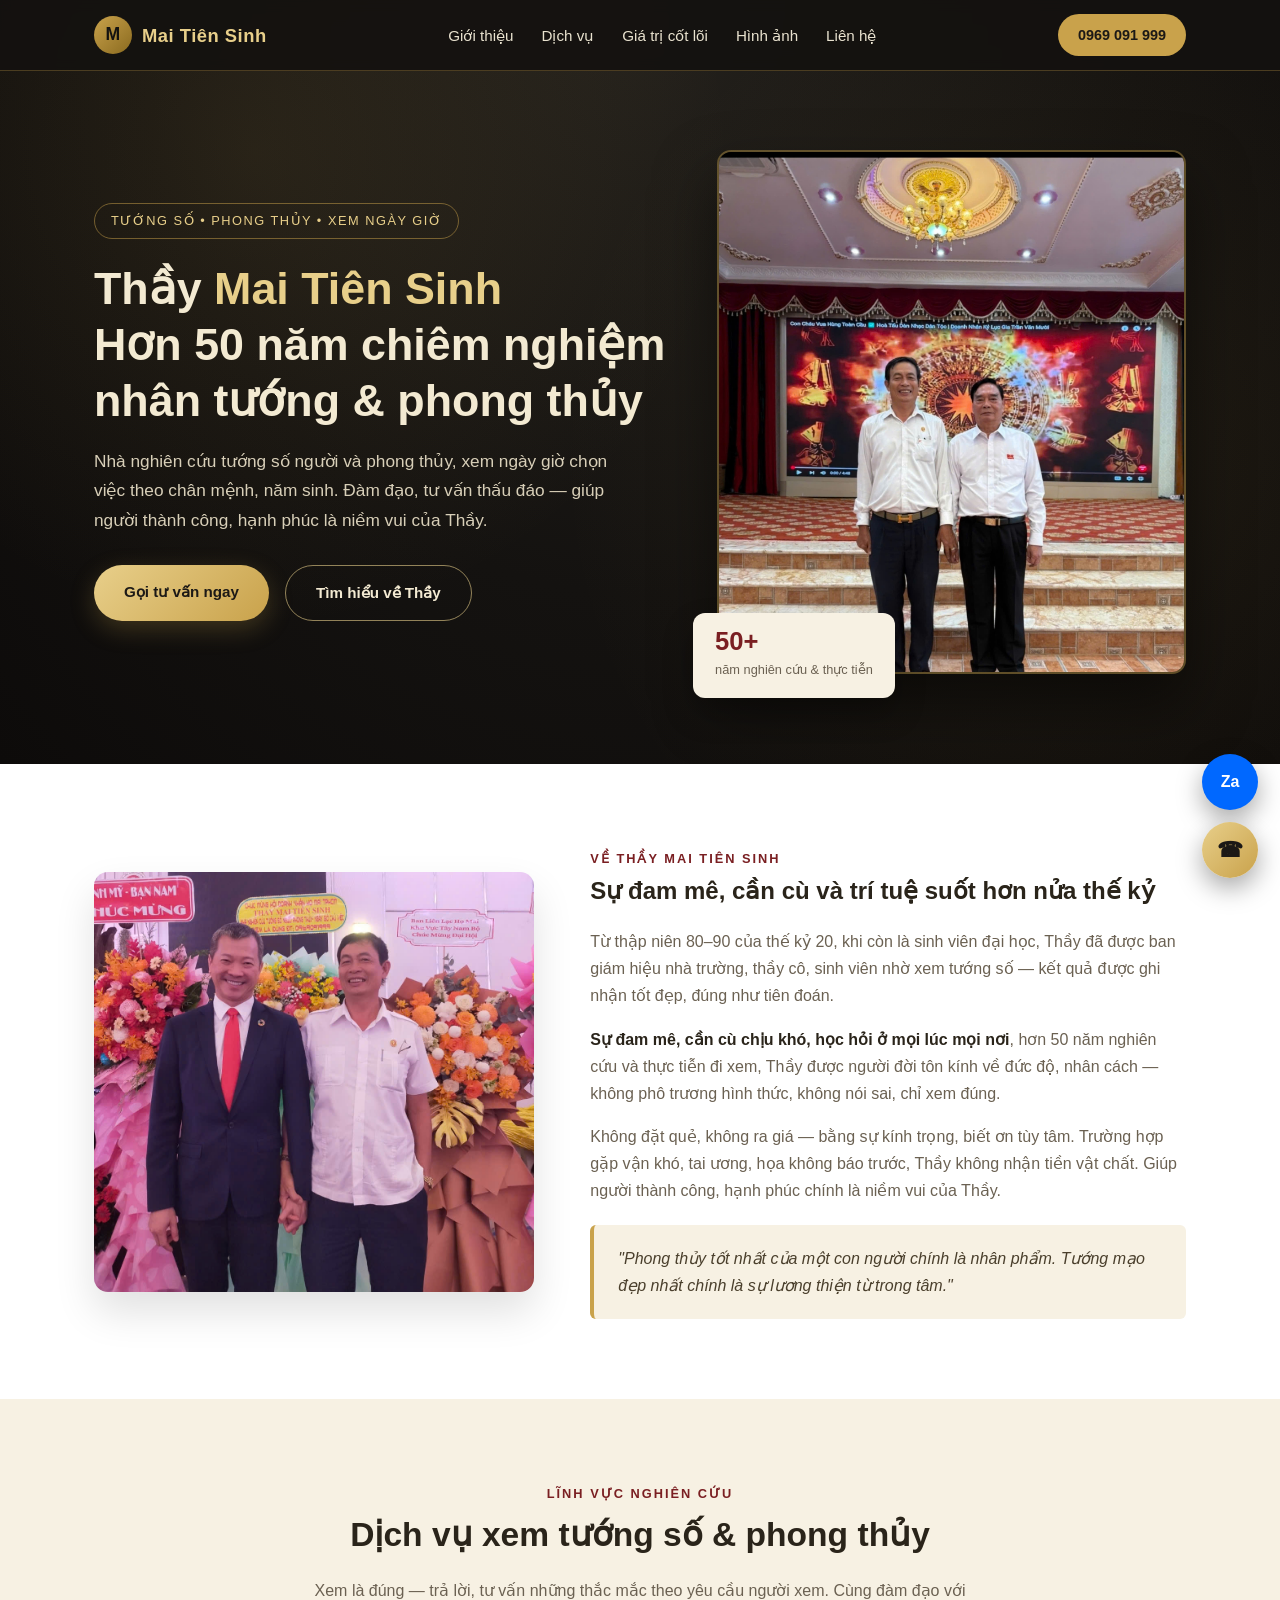
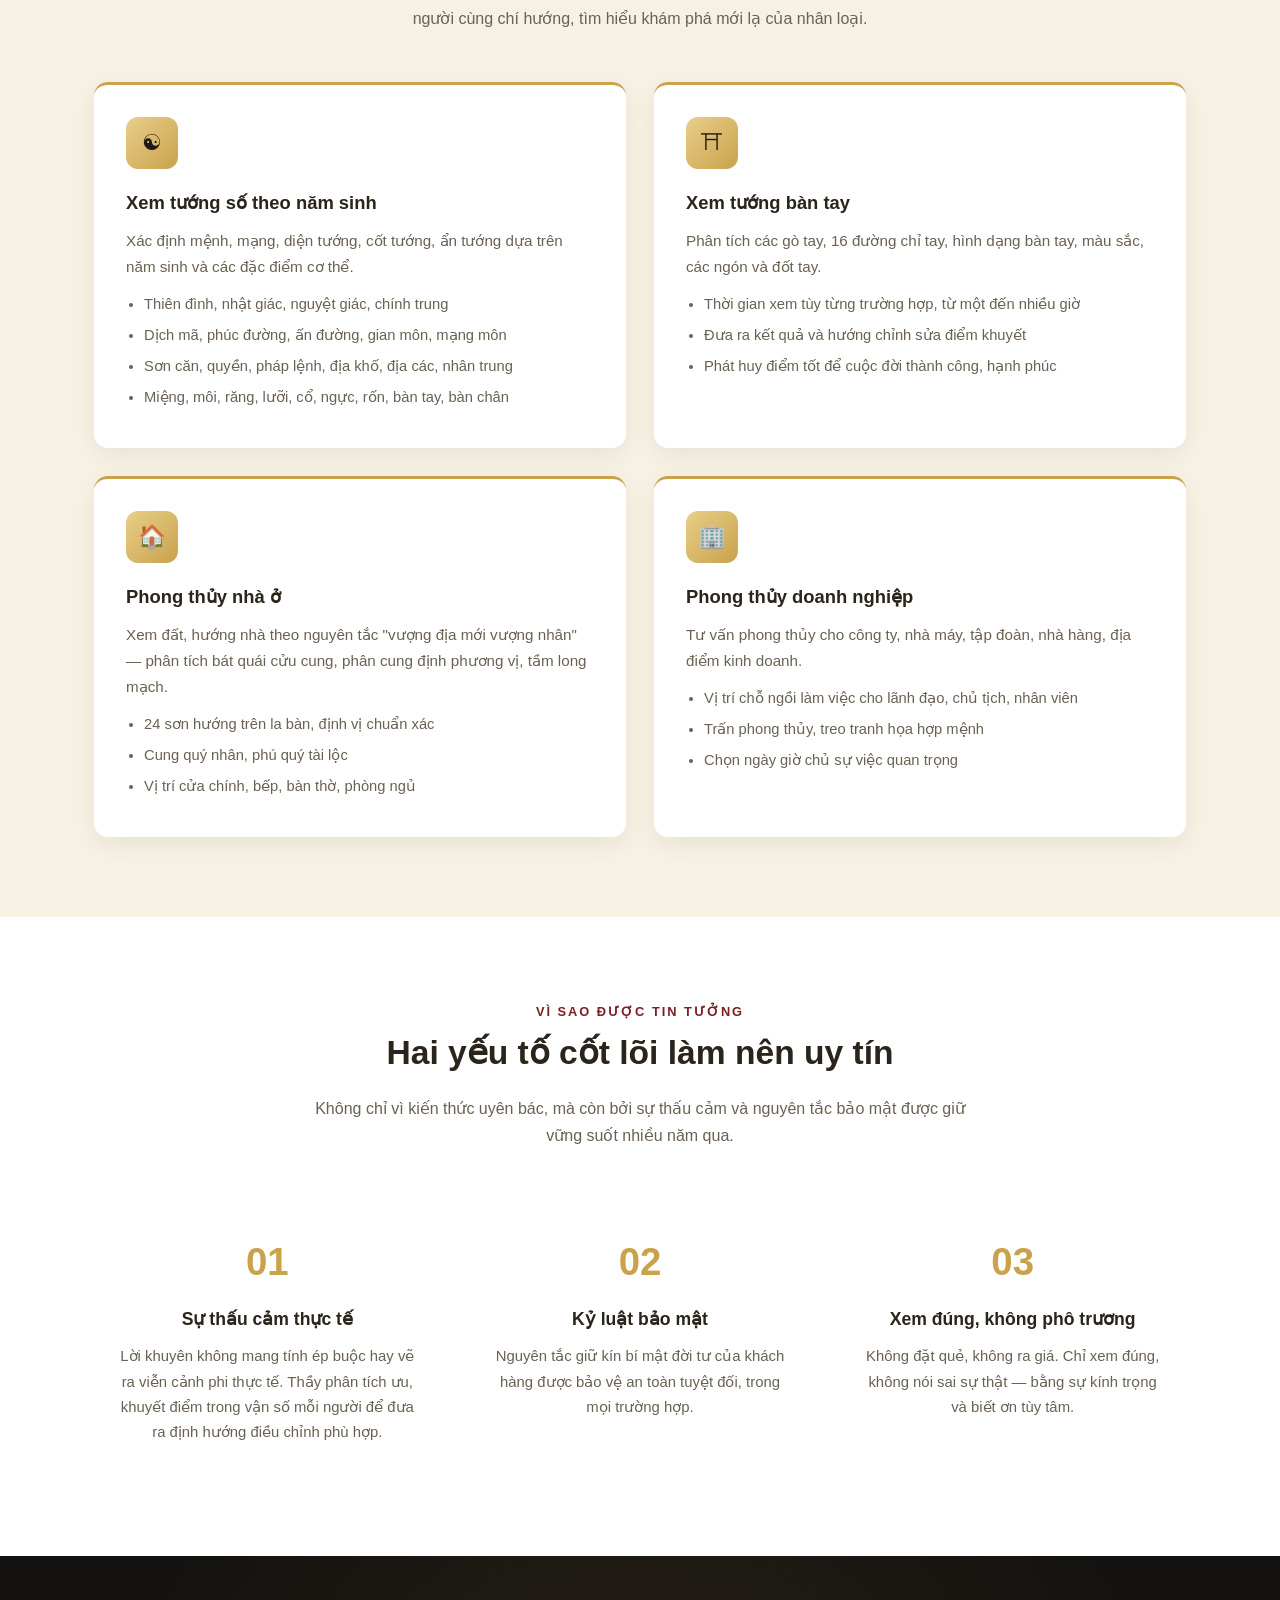
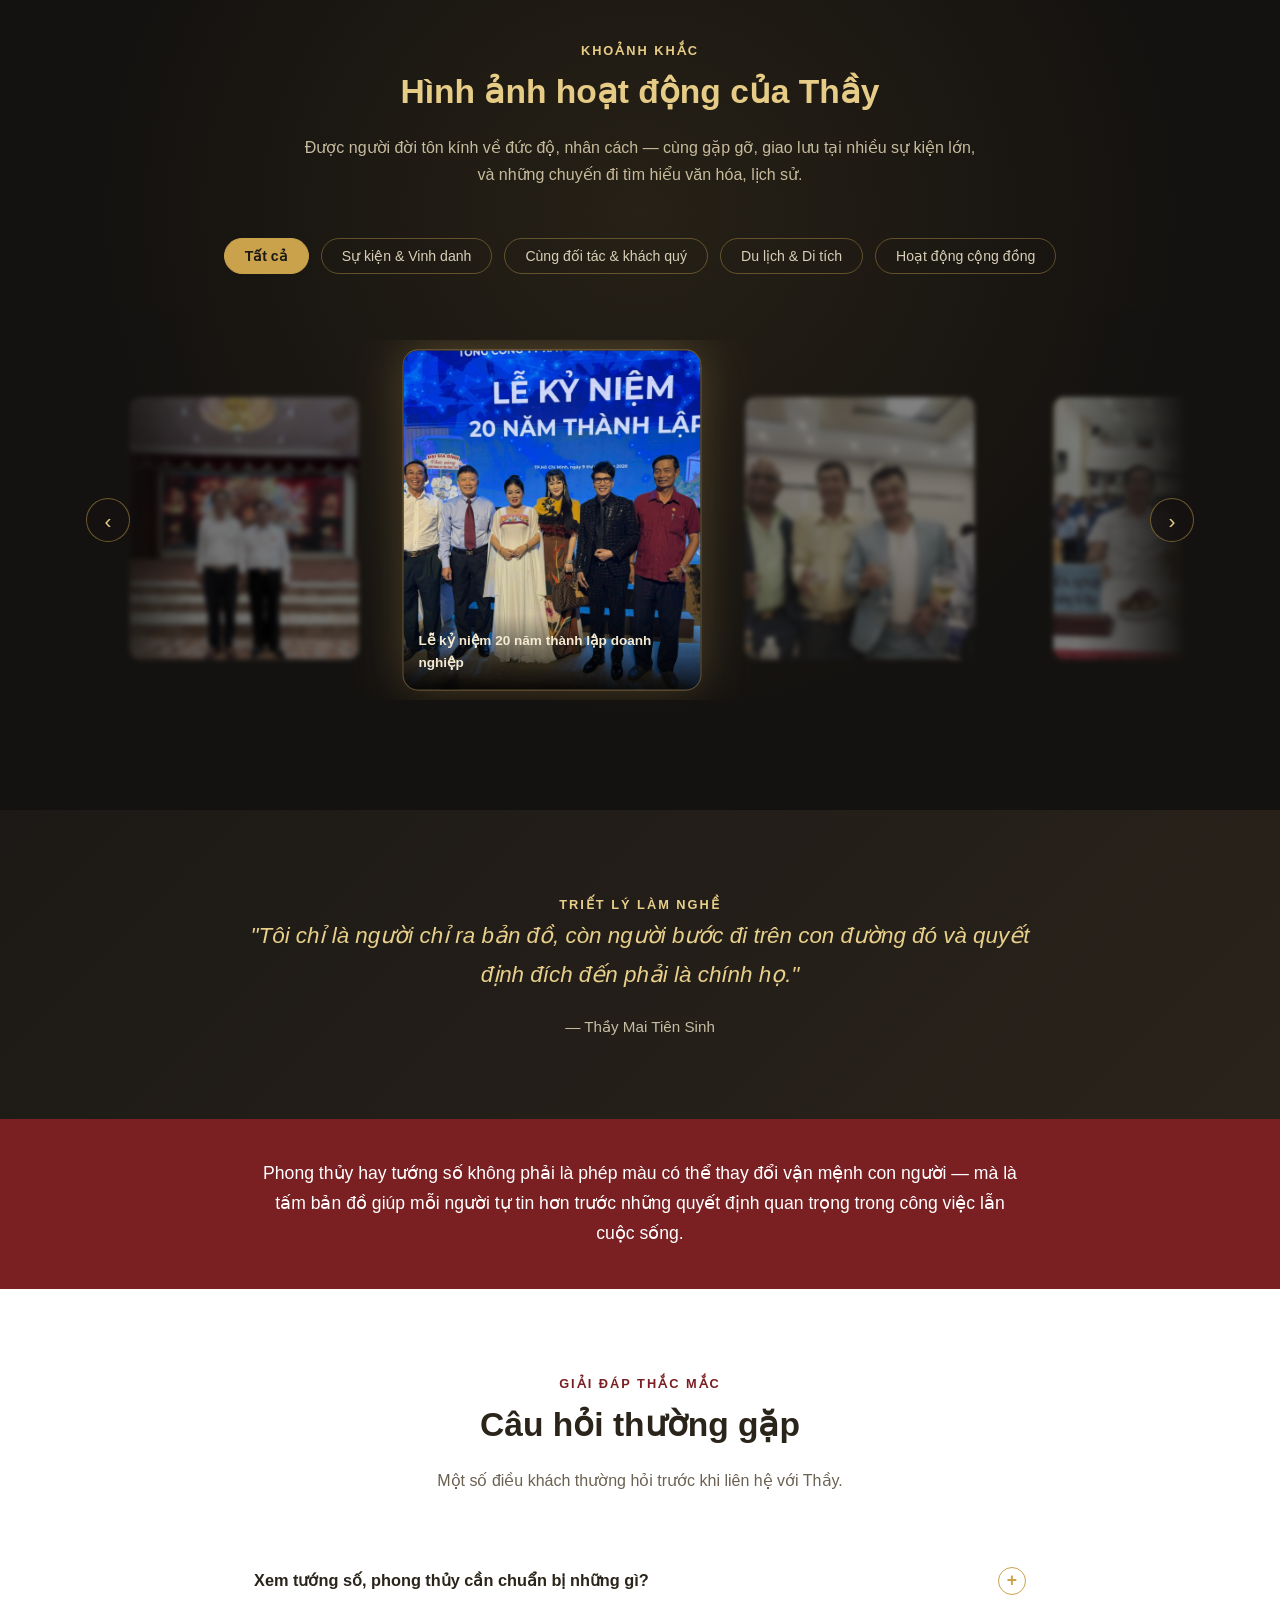
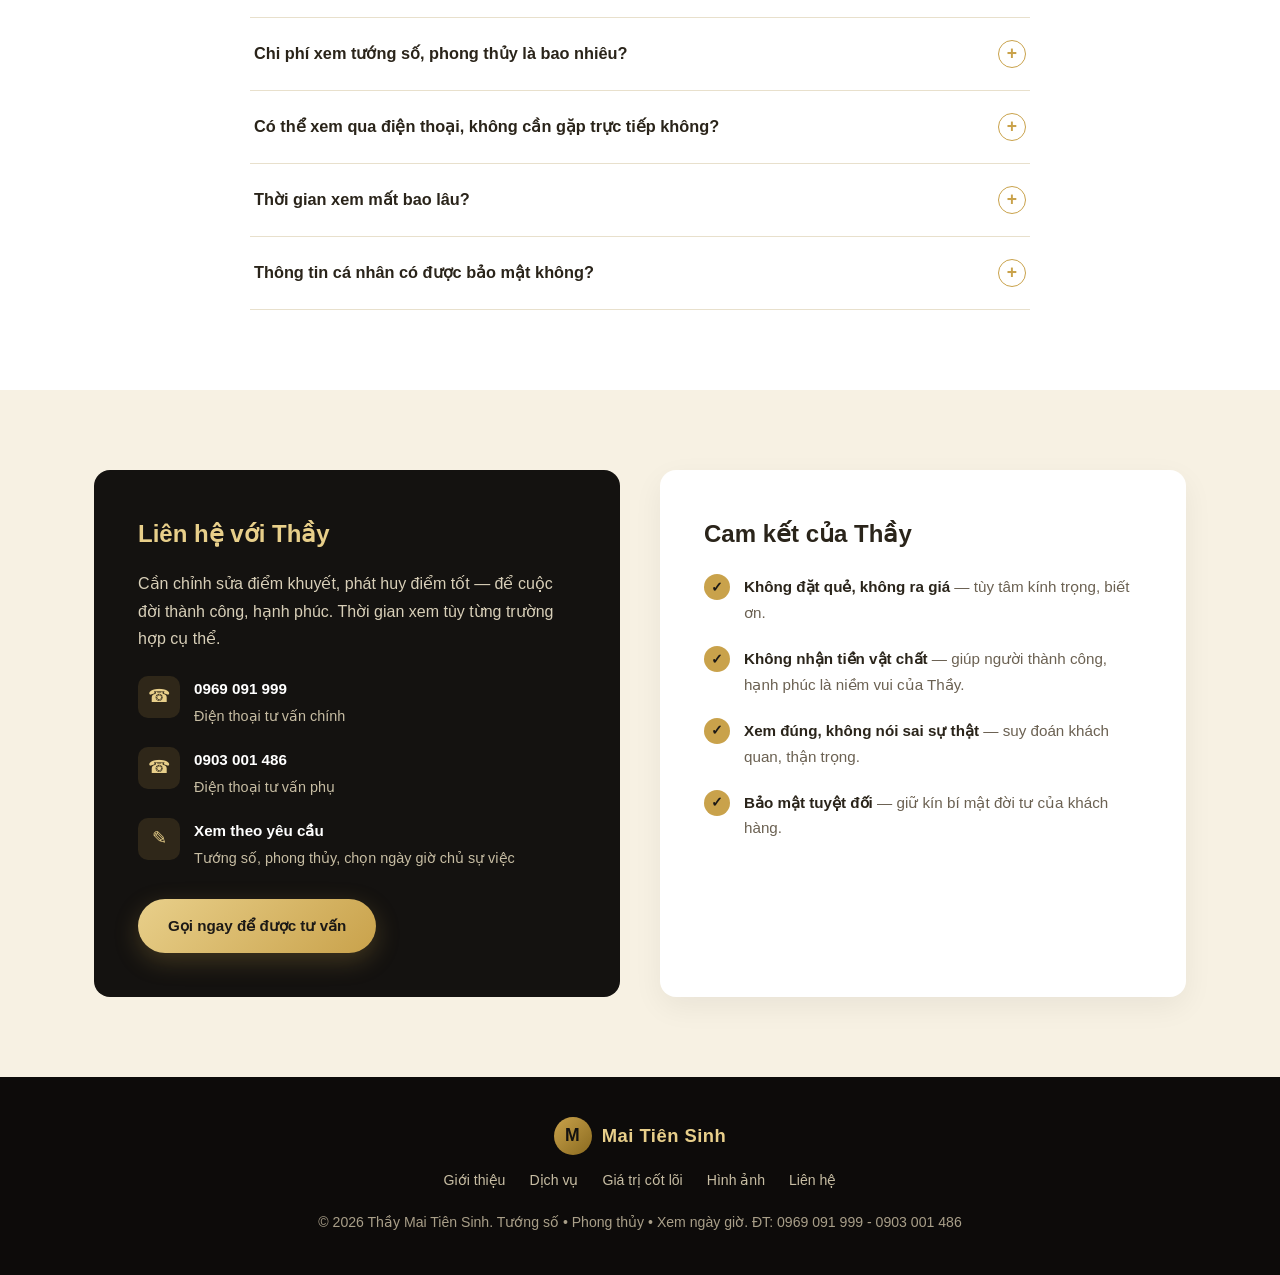
==== index.html @ 97b33450 "Initial commit" ====
<!DOCTYPE html>
<html lang="vi">
<head>
<meta charset="UTF-8">
<meta name="viewport" content="width=device-width, initial-scale=1.0">
<title>Thầy Mai Tiên Sinh - Tướng Số & Phong Thủy</title>
<meta name="description" content="Thầy Mai Tiên Sinh - hơn 50 năm nghiên cứu tướng số, phong thủy, xem ngày giờ chủ sự việc. Xem đúng, không đặt quẻ, không ra giá, bảo mật tuyệt đối. Liên hệ 0969 091 999.">
<meta property="og:type" content="website">
<meta property="og:locale" content="vi_VN">
<meta property="og:title" content="Thầy Mai Tiên Sinh - Tướng Số & Phong Thủy">
<meta property="og:description" content="Hơn 50 năm nghiên cứu tướng số, phong thủy, xem ngày giờ chủ sự việc. Xem đúng, không đặt quẻ, không ra giá, bảo mật tuyệt đối.">
<meta property="og:image" content="assets/images/image1.png">
<meta name="twitter:card" content="summary_large_image">
<meta name="twitter:title" content="Thầy Mai Tiên Sinh - Tướng Số & Phong Thủy">
<meta name="twitter:description" content="Hơn 50 năm nghiên cứu tướng số, phong thủy, xem ngày giờ chủ sự việc. Liên hệ 0969 091 999.">
<meta name="twitter:image" content="assets/images/image1.png">
<link rel="stylesheet" href="assets/css/style.css">
</head>
<body>

<header>
  <div class="nav">
    <div class="brand"><div class="brand-badge">M</div>Mai Tiên Sinh</div>
    <nav><ul>
      <li><a href="#about">Giới thiệu</a></li>
      <li><a href="#services">Dịch vụ</a></li>
      <li><a href="#values">Giá trị cốt lõi</a></li>
      <li><a href="#gallery">Hình ảnh</a></li>
      <li><a href="#contact">Liên hệ</a></li>
    </ul></nav>
    <a href="tel:0969091999" class="nav-cta">0969 091 999</a>
  </div>
</header>

<section class="hero">
  <div class="container hero-grid">
    <div>
      <span class="eyebrow">Tướng số • Phong thủy • Xem ngày giờ</span>
      <h1>Thầy <span>Mai Tiên Sinh</span><br>Hơn 50 năm chiêm nghiệm nhân tướng &amp; phong thủy</h1>
      <p class="lead">Nhà nghiên cứu tướng số người và phong thủy, xem ngày giờ chọn việc theo chân mệnh, năm sinh. Đàm đạo, tư vấn thấu đáo — giúp người thành công, hạnh phúc là niềm vui của Thầy.</p>
      <div class="hero-actions">
        <a href="tel:0969091999" class="btn btn-primary">Gọi tư vấn ngay</a>
        <a href="#about" class="btn btn-outline">Tìm hiểu về Thầy</a>
      </div>
    </div>
    <div class="hero-portrait">
      <div class="frame"><img src="assets/images/image1.png" alt="Thầy Mai Tiên Sinh"></div>
      <div class="stat-chip">
        <div><strong>50+</strong><span>năm nghiên cứu &amp; thực tiễn</span></div>
      </div>
    </div>
  </div>
</section>

<section class="about" id="about">
  <div class="container about-grid">
    <img src="assets/images/gallery-13.jpg" alt="Thầy Mai Tiên Sinh nhận hoa chúc mừng Đại hội Họ Mai">
    <div class="about-text">
      <span class="kicker">Về Thầy Mai Tiên Sinh</span>
      <h3>Sự đam mê, cần cù và trí tuệ suốt hơn nửa thế kỷ</h3>
      <p>Từ thập niên 80–90 của thế kỷ 20, khi còn là sinh viên đại học, Thầy đã được ban giám hiệu nhà trường, thầy cô, sinh viên nhờ xem tướng số — kết quả được ghi nhận tốt đẹp, đúng như tiên đoán.</p>
      <p><strong>Sự đam mê, cần cù chịu khó, học hỏi ở mọi lúc mọi nơi</strong>, hơn 50 năm nghiên cứu và thực tiễn đi xem, Thầy được người đời tôn kính về đức độ, nhân cách — không phô trương hình thức, không nói sai, chỉ xem đúng.</p>
      <p>Không đặt quẻ, không ra giá — bằng sự kính trọng, biết ơn tùy tâm. Trường hợp gặp vận khó, tai ương, họa không báo trước, Thầy không nhận tiền vật chất. Giúp người thành công, hạnh phúc chính là niềm vui của Thầy.</p>
      <div class="quote-box">
        "Phong thủy tốt nhất của một con người chính là nhân phẩm. Tướng mạo đẹp nhất chính là sự lương thiện từ trong tâm."
      </div>
    </div>
  </div>
</section>

<section class="services" id="services">
  <div class="container">
    <div class="section-head">
      <span class="kicker">Lĩnh vực nghiên cứu</span>
      <h2>Dịch vụ xem tướng số &amp; phong thủy</h2>
      <p>Xem là đúng — trả lời, tư vấn những thắc mắc theo yêu cầu người xem. Cùng đàm đạo với người cùng chí hướng, tìm hiểu khám phá mới lạ của nhân loại.</p>
    </div>
    <div class="service-grid">
      <div class="service-card">
        <div class="service-icon">☯</div>
        <h3>Xem tướng số theo năm sinh</h3>
        <p>Xác định mệnh, mạng, diện tướng, cốt tướng, ẩn tướng dựa trên năm sinh và các đặc điểm cơ thể.</p>
        <ul>
          <li>Thiên đình, nhật giác, nguyệt giác, chính trung</li>
          <li>Dịch mã, phúc đường, ấn đường, gian môn, mạng môn</li>
          <li>Sơn căn, quyền, pháp lệnh, địa khố, địa các, nhân trung</li>
          <li>Miệng, môi, răng, lưỡi, cổ, ngực, rốn, bàn tay, bàn chân</li>
        </ul>
      </div>
      <div class="service-card">
        <div class="service-icon">⛩</div>
        <h3>Xem tướng bàn tay</h3>
        <p>Phân tích các gò tay, 16 đường chỉ tay, hình dạng bàn tay, màu sắc, các ngón và đốt tay.</p>
        <ul>
          <li>Thời gian xem tùy từng trường hợp, từ một đến nhiều giờ</li>
          <li>Đưa ra kết quả và hướng chỉnh sửa điểm khuyết</li>
          <li>Phát huy điểm tốt để cuộc đời thành công, hạnh phúc</li>
        </ul>
      </div>
      <div class="service-card">
        <div class="service-icon">🏠</div>
        <h3>Phong thủy nhà ở</h3>
        <p>Xem đất, hướng nhà theo nguyên tắc "vượng địa mới vượng nhân" — phân tích bát quái cửu cung, phân cung định phương vị, tầm long mạch.</p>
        <ul>
          <li>24 sơn hướng trên la bàn, định vị chuẩn xác</li>
          <li>Cung quý nhân, phú quý tài lộc</li>
          <li>Vị trí cửa chính, bếp, bàn thờ, phòng ngủ</li>
        </ul>
      </div>
      <div class="service-card">
        <div class="service-icon">🏢</div>
        <h3>Phong thủy doanh nghiệp</h3>
        <p>Tư vấn phong thủy cho công ty, nhà máy, tập đoàn, nhà hàng, địa điểm kinh doanh.</p>
        <ul>
          <li>Vị trí chỗ ngồi làm việc cho lãnh đạo, chủ tịch, nhân viên</li>
          <li>Trấn phong thủy, treo tranh họa hợp mệnh</li>
          <li>Chọn ngày giờ chủ sự việc quan trọng</li>
        </ul>
      </div>
    </div>
  </div>
</section>

<section class="values" id="values">
  <div class="container">
    <div class="section-head">
      <span class="kicker">Vì sao được tin tưởng</span>
      <h2>Hai yếu tố cốt lõi làm nên uy tín</h2>
      <p>Không chỉ vì kiến thức uyên bác, mà còn bởi sự thấu cảm và nguyên tắc bảo mật được giữ vững suốt nhiều năm qua.</p>
    </div>
    <div class="value-grid">
      <div class="value-card">
        <div class="value-num">01</div>
        <h4>Sự thấu cảm thực tế</h4>
        <p>Lời khuyên không mang tính ép buộc hay vẽ ra viễn cảnh phi thực tế. Thầy phân tích ưu, khuyết điểm trong vận số mỗi người để đưa ra định hướng điều chỉnh phù hợp.</p>
      </div>
      <div class="value-card">
        <div class="value-num">02</div>
        <h4>Kỷ luật bảo mật</h4>
        <p>Nguyên tắc giữ kín bí mật đời tư của khách hàng được bảo vệ an toàn tuyệt đối, trong mọi trường hợp.</p>
      </div>
      <div class="value-card">
        <div class="value-num">03</div>
        <h4>Xem đúng, không phô trương</h4>
        <p>Không đặt quẻ, không ra giá. Chỉ xem đúng, không nói sai sự thật — bằng sự kính trọng và biết ơn tùy tâm.</p>
      </div>
    </div>
  </div>
</section>

<section class="gallery" id="gallery">
  <div class="container">
    <div class="section-head">
      <span class="kicker">Khoảnh khắc</span>
      <h2>Hình ảnh hoạt động của Thầy</h2>
      <p>Được người đời tôn kính về đức độ, nhân cách — cùng gặp gỡ, giao lưu tại nhiều sự kiện lớn, và những chuyến đi tìm hiểu văn hóa, lịch sử.</p>
    </div>

    <div class="gallery-filters">
      <button class="active" data-filter="all">Tất cả</button>
      <button data-filter="event">Sự kiện &amp; Vinh danh</button>
      <button data-filter="guest">Cùng đối tác &amp; khách quý</button>
      <button data-filter="travel">Du lịch &amp; Di tích</button>
      <button data-filter="community">Hoạt động cộng đồng</button>
    </div>

    <div class="carousel">
    <div class="carousel-nav carousel-prev" id="galPrev">‹</div>
    <div class="carousel-nav carousel-next" id="galNext">›</div>
    <div class="gallery-grid" id="galleryGrid">
      <div class="gallery-item" data-cat="event"><img src="assets/images/image1.png" alt="Sự kiện văn hóa nghệ thuật"><div class="zoom">⤢</div><div class="cap">Giao lưu tại sự kiện văn hóa nghệ thuật</div></div>
      <div class="gallery-item" data-cat="event"><img src="assets/images/image3.png" alt="Lễ kỷ niệm 20 năm thành lập"><div class="zoom">⤢</div><div class="cap">Lễ kỷ niệm 20 năm thành lập doanh nghiệp</div></div>
      <div class="gallery-item" data-cat="guest"><img src="assets/images/image4.png" alt="Cùng đối tác, khách quý"><div class="zoom">⤢</div><div class="cap">Cùng đối tác, khách quý nâng ly chúc mừng</div></div>
      <div class="gallery-item" data-cat="event"><img src="assets/images/gallery-01.jpg" alt="Sự kiện hội trường"><div class="zoom">⤢</div><div class="cap">Được vinh danh Nhà nghiên cứu Tướng số học</div></div>
      <div class="gallery-item" data-cat="guest"><img src="assets/images/image2.png" alt="Cùng hoa hậu, á hậu Việt Nam"><div class="zoom">⤢</div><div class="cap">Cùng Hoa hậu, Á hậu Việt Nam và khách mời</div></div>
      <div class="gallery-item" data-cat="guest"><img src="assets/images/gallery-03.jpg" alt="Gặp gỡ khách quý"><div class="zoom">⤢</div><div class="cap">Gặp gỡ, giao lưu cùng khách quý</div></div>
      <div class="gallery-item" data-cat="event"><img src="assets/images/gallery-04.jpg" alt="Sự kiện giao lưu"><div class="zoom">⤢</div><div class="cap">Tham dự sự kiện giao lưu</div></div>
      <div class="gallery-item" data-cat="guest"><img src="assets/images/gallery-05.jpg" alt="Cùng bạn hữu"><div class="zoom">⤢</div><div class="cap">Cùng bạn hữu trong một dịp hội ngộ</div></div>
      <div class="gallery-item" data-cat="event"><img src="assets/images/gallery-06.jpg" alt="Sự kiện cộng đồng"><div class="zoom">⤢</div><div class="cap">Tham dự sự kiện cộng đồng</div></div>
      <div class="gallery-item" data-cat="guest"><img src="assets/images/gallery-07.jpg" alt="Cùng khách quý"><div class="zoom">⤢</div><div class="cap">Cùng khách quý trong một buổi gặp mặt</div></div>
      <div class="gallery-item" data-cat="travel"><img src="assets/images/gallery-08.jpg" alt="Khu di tích Trạng Quỳnh"><div class="zoom">⤢</div><div class="cap">Thăm khu di tích lịch sử văn hóa Trạng Quỳnh</div></div>
      <div class="gallery-item" data-cat="travel"><img src="assets/images/gallery-09.jpg" alt="Văn Miếu - di tích lịch sử"><div class="zoom">⤢</div><div class="cap">Tìm hiểu văn hóa tại một di tích lịch sử</div></div>
      <div class="gallery-item" data-cat="guest"><img src="assets/images/gallery-10.jpg" alt="Cùng bạn hữu tại tư gia"><div class="zoom">⤢</div><div class="cap">Cùng bạn hữu tại tư gia</div></div>
      <div class="gallery-item" data-cat="community"><img src="assets/images/gallery-11.jpg" alt="Hoạt động cộng đồng, thăm hỏi"><div class="zoom">⤢</div><div class="cap">Thăm hỏi, sẻ chia cùng cộng đồng</div></div>
      <div class="gallery-item" data-cat="community"><img src="assets/images/gallery-12.jpg" alt="Hoạt động cộng đồng"><div class="zoom">⤢</div><div class="cap">Đồng hành cùng các hoạt động cộng đồng</div></div>
      <div class="gallery-item" data-cat="guest"><img src="assets/images/gallery-02.jpg" alt="Cùng đối tác thân thiết"><div class="zoom">⤢</div><div class="cap">Cùng đối tác thân thiết trong một buổi tiệc</div></div>
    </div>
    </div>
  </div>
</section>

<div class="lightbox" id="lightbox">
  <div class="lb-close" id="lbClose">✕</div>
  <div class="lb-prev" id="lbPrev">‹</div>
  <img id="lbImage" src="" alt="">
  <div class="lb-next" id="lbNext">›</div>
  <div class="lb-cap" id="lbCap"></div>
</div>

<section class="philosophy">
  <div class="container">
    <span class="kicker" style="color:var(--gold-light)">Triết lý làm nghề</span>
    <blockquote>
      "Tôi chỉ là người chỉ ra bản đồ, còn người bước đi trên con đường đó và quyết định đích đến phải là chính họ."
    </blockquote>
    <cite>— Thầy Mai Tiên Sinh</cite>
  </div>
</section>

<div class="strip">
  <div class="container">
    <p>Phong thủy hay tướng số không phải là phép màu có thể thay đổi vận mệnh con người — mà là tấm bản đồ giúp mỗi người tự tin hơn trước những quyết định quan trọng trong công việc lẫn cuộc sống.</p>
  </div>
</div>

<section class="faq" id="faq">
  <div class="container">
    <div class="section-head">
      <span class="kicker">Giải đáp thắc mắc</span>
      <h2>Câu hỏi thường gặp</h2>
      <p>Một số điều khách thường hỏi trước khi liên hệ với Thầy.</p>
    </div>
    <div class="faq-list">
      <div class="faq-item">
        <button class="faq-q">
          Xem tướng số, phong thủy cần chuẩn bị những gì?
          <span class="faq-icon">+</span>
        </button>
        <div class="faq-a">
          <p>Chỉ cần chuẩn bị năm sinh (âm lịch nếu biết), và giờ sinh nếu có để Thầy xem chính xác nhất. Với phong thủy nhà/doanh nghiệp, nên chuẩn bị thêm hướng nhà, sơ đồ mặt bằng nếu có.</p>
        </div>
      </div>
      <div class="faq-item">
        <button class="faq-q">
          Chi phí xem tướng số, phong thủy là bao nhiêu?
          <span class="faq-icon">+</span>
        </button>
        <div class="faq-a">
          <p>Thầy không đặt quẻ, không ra giá cố định. Mọi sự tùy tâm kính trọng, biết ơn của người được xem — Thầy không nhận tiền vật chất, giúp người thành công hạnh phúc là niềm vui của Thầy.</p>
        </div>
      </div>
      <div class="faq-item">
        <button class="faq-q">
          Có thể xem qua điện thoại, không cần gặp trực tiếp không?
          <span class="faq-icon">+</span>
        </button>
        <div class="faq-a">
          <p>Có thể. Với xem tướng số theo năm sinh và chọn ngày giờ, Thầy có thể tư vấn qua điện thoại. Với xem tướng bàn tay hoặc phong thủy nhà ở/doanh nghiệp, nên gặp trực tiếp hoặc gửi hình ảnh cụ thể để chính xác hơn.</p>
        </div>
      </div>
      <div class="faq-item">
        <button class="faq-q">
          Thời gian xem mất bao lâu?
          <span class="faq-icon">+</span>
        </button>
        <div class="faq-a">
          <p>Tùy từng trường hợp cụ thể, có thể từ một giờ đến nhiều giờ. Thầy sẽ đưa ra kết quả và hướng chỉnh sửa điểm khuyết, phát huy điểm tốt một cách đầy đủ.</p>
        </div>
      </div>
      <div class="faq-item">
        <button class="faq-q">
          Thông tin cá nhân có được bảo mật không?
          <span class="faq-icon">+</span>
        </button>
        <div class="faq-a">
          <p>Có. Nguyên tắc giữ kín bí mật đời tư của khách hàng luôn được Thầy tuân thủ và bảo vệ an toàn tuyệt đối trong mọi trường hợp.</p>
        </div>
      </div>
    </div>
  </div>
</section>

<section class="contact" id="contact">
  <div class="container contact-grid">
    <div class="contact-card">
      <h3>Liên hệ với Thầy</h3>
      <p>Cần chỉnh sửa điểm khuyết, phát huy điểm tốt — để cuộc đời thành công, hạnh phúc. Thời gian xem tùy từng trường hợp cụ thể.</p>
      <div class="contact-item">
        <div class="ic">☎</div>
        <div><strong>0969 091 999</strong><span>Điện thoại tư vấn chính</span></div>
      </div>
      <div class="contact-item">
        <div class="ic">☎</div>
        <div><strong>0903 001 486</strong><span>Điện thoại tư vấn phụ</span></div>
      </div>
      <div class="contact-item">
        <div class="ic">✎</div>
        <div><strong>Xem theo yêu cầu</strong><span>Tướng số, phong thủy, chọn ngày giờ chủ sự việc</span></div>
      </div>
      <a href="tel:0969091999" class="btn btn-primary" style="margin-top:10px;">Gọi ngay để được tư vấn</a>
    </div>
    <div class="commit-list">
      <h3>Cam kết của Thầy</h3>
      <div class="commit-item">
        <div class="check">✓</div>
        <p><strong>Không đặt quẻ, không ra giá</strong> — tùy tâm kính trọng, biết ơn.</p>
      </div>
      <div class="commit-item">
        <div class="check">✓</div>
        <p><strong>Không nhận tiền vật chất</strong> — giúp người thành công, hạnh phúc là niềm vui của Thầy.</p>
      </div>
      <div class="commit-item">
        <div class="check">✓</div>
        <p><strong>Xem đúng, không nói sai sự thật</strong> — suy đoán khách quan, thận trọng.</p>
      </div>
      <div class="commit-item">
        <div class="check">✓</div>
        <p><strong>Bảo mật tuyệt đối</strong> — giữ kín bí mật đời tư của khách hàng.</p>
      </div>
    </div>
  </div>
</section>

<footer>
  <div class="container">
    <div class="brand"><div class="brand-badge">M</div>Mai Tiên Sinh</div>
    <div class="foot-links">
      <a href="#about">Giới thiệu</a>
      <a href="#services">Dịch vụ</a>
      <a href="#values">Giá trị cốt lõi</a>
      <a href="#gallery">Hình ảnh</a>
      <a href="#contact">Liên hệ</a>
    </div>
    <p>© 2026 Thầy Mai Tiên Sinh. Tướng số • Phong thủy • Xem ngày giờ. ĐT: 0969 091 999 - 0903 001 486</p>
  </div>
</footer>

<div class="fab-stack">
  <a href="https://zalo.me/0969091999" target="_blank" rel="noopener" class="fab fab-zalo" title="Chat Zalo">Za</a>
  <a href="tel:0969091999" class="fab fab-call" title="Gọi ngay">☎</a>
</div>

<script src="assets/js/main.js"></script>

</body>
</html>
---- assets/css/style.css ----
:root{
  --gold:#c9a24b;
  --gold-light:#e8cf8a;
  --dark:#141210;
  --dark2:#1c1916;
  --cream:#f7f1e3;
  --text:#2a241a;
  --muted:#6b6152;
  --maroon:#7a1f22;
}
*{margin:0;padding:0;box-sizing:border-box;}
html{scroll-behavior:smooth;}
body{
  font-family:'Segoe UI', 'Helvetica Neue', Arial, sans-serif;
  background:var(--cream);
  color:var(--text);
  line-height:1.7;
}
img{display:block;max-width:100%;}
a{text-decoration:none;color:inherit;}
.container{max-width:1140px;margin:0 auto;padding:0 24px;}

/* Header */
header{
  position:fixed;top:0;left:0;right:0;z-index:100;
  background:rgba(20,18,16,0.92);
  backdrop-filter:blur(6px);
  border-bottom:1px solid rgba(201,162,75,0.3);
}
.nav{display:flex;align-items:center;justify-content:space-between;padding:14px 24px;max-width:1140px;margin:0 auto;}
.brand{display:flex;align-items:center;gap:10px;color:var(--gold-light);font-weight:700;font-size:1.15rem;letter-spacing:0.5px;}
.brand-badge{width:38px;height:38px;border-radius:50%;background:linear-gradient(135deg,var(--gold),#8a6a1f);display:flex;align-items:center;justify-content:center;color:#141210;font-weight:800;font-size:1.1rem;}
nav ul{list-style:none;display:flex;gap:28px;}
nav ul a{color:#e9e2cf;font-size:0.95rem;font-weight:500;transition:color .2s;}
nav ul a:hover{color:var(--gold-light);}
.nav-cta{background:var(--gold);color:#1c1916;padding:9px 20px;border-radius:30px;font-weight:700;font-size:0.9rem;white-space:nowrap;}
.nav-toggle{display:none;background:none;border:none;color:var(--gold-light);font-size:1.6rem;cursor:pointer;}

/* Hero */
.hero{
  position:relative;
  padding:150px 0 90px;
  background:radial-gradient(ellipse at top, #24211c 0%, var(--dark) 55%, #0d0b0a 100%);
  color:#f3ead2;
  overflow:hidden;
}
.hero::before{
  content:"";position:absolute;inset:0;
  background-image:radial-gradient(circle at 20% 20%, rgba(201,162,75,0.10), transparent 40%),
                    radial-gradient(circle at 85% 60%, rgba(201,162,75,0.08), transparent 45%);
  pointer-events:none;
}
.hero-grid{display:grid;grid-template-columns:1.1fr 0.9fr;gap:50px;align-items:center;position:relative;z-index:1;}
.eyebrow{display:inline-block;color:var(--gold-light);border:1px solid rgba(201,162,75,0.5);padding:6px 16px;border-radius:30px;font-size:0.8rem;letter-spacing:1.5px;text-transform:uppercase;margin-bottom:22px;}
.hero h1{font-size:2.8rem;font-weight:800;line-height:1.25;margin-bottom:18px;}
.hero h1 span{color:var(--gold-light);}
.hero p.lead{font-size:1.08rem;color:#d8cfb8;max-width:520px;margin-bottom:30px;}
.hero-actions{display:flex;gap:16px;flex-wrap:wrap;}
.btn{
  display:inline-block;padding:14px 30px;border-radius:30px;font-weight:700;font-size:0.95rem;transition:all .25s;
}
.btn-primary{background:linear-gradient(135deg,var(--gold-light),var(--gold));color:#1c1916;box-shadow:0 8px 24px rgba(201,162,75,0.25);}
.btn-primary:hover{transform:translateY(-2px);box-shadow:0 12px 28px rgba(201,162,75,0.35);}
.btn-outline{border:1px solid rgba(232,207,138,0.6);color:#f3ead2;}
.btn-outline:hover{background:rgba(232,207,138,0.1);}
.hero-portrait{position:relative;}
.hero-portrait .frame{
  border-radius:14px;overflow:hidden;border:2px solid rgba(201,162,75,0.4);
  box-shadow:0 30px 60px rgba(0,0,0,0.5);
}
.hero-portrait img{width:100%;height:520px;object-fit:cover;object-position:top center;}
.stat-chip{
  position:absolute;bottom:-24px;left:-24px;background:var(--cream);color:var(--text);
  padding:16px 22px;border-radius:12px;box-shadow:0 15px 30px rgba(0,0,0,0.25);
  display:flex;gap:14px;align-items:center;
}
.stat-chip strong{font-size:1.6rem;color:var(--maroon);display:block;line-height:1;}
.stat-chip span{font-size:0.8rem;color:var(--muted);}

/* Section generic */
section{padding:80px 0;}
.section-head{text-align:center;max-width:680px;margin:0 auto 50px;}
.kicker{color:var(--maroon);text-transform:uppercase;letter-spacing:2px;font-size:0.8rem;font-weight:700;margin-bottom:10px;}
.section-head h2{font-size:2.1rem;font-weight:800;color:var(--text);}
.section-head p{color:var(--muted);margin-top:14px;}

/* About */
.about{background:#fff;}
.about-grid{display:grid;grid-template-columns:0.85fr 1.15fr;gap:56px;align-items:center;}
.about-grid img{border-radius:14px;box-shadow:0 20px 40px rgba(0,0,0,0.12);object-fit:cover;height:420px;width:100%;}
.about-text h3{font-size:1.5rem;font-weight:800;margin-bottom:16px;color:var(--text);}
.about-text p{color:var(--muted);margin-bottom:16px;}
.about-text p strong{color:var(--text);}
.quote-box{
  border-left:4px solid var(--gold);background:var(--cream);padding:20px 24px;border-radius:6px;
  font-style:italic;color:#4a3f2c;margin-top:20px;
}

/* Services */
.services{background:var(--cream);}
.service-grid{display:grid;grid-template-columns:repeat(2,1fr);gap:28px;}
.service-card{
  background:#fff;border-radius:14px;padding:32px;box-shadow:0 8px 24px rgba(0,0,0,0.06);
  border-top:3px solid var(--gold);transition:transform .25s, box-shadow .25s;
}
.service-card:hover{transform:translateY(-6px);box-shadow:0 16px 36px rgba(0,0,0,0.1);}
.service-icon{
  width:52px;height:52px;border-radius:12px;background:linear-gradient(135deg,var(--gold-light),var(--gold));
  display:flex;align-items:center;justify-content:center;font-size:1.4rem;margin-bottom:18px;color:#1c1916;
}
.service-card h3{font-size:1.15rem;font-weight:700;margin-bottom:10px;color:var(--text);}
.service-card p{color:var(--muted);font-size:0.95rem;}
.service-card ul{margin-top:12px;padding-left:18px;color:var(--muted);font-size:0.92rem;}
.service-card ul li{margin-bottom:6px;}

/* Values */
.values{background:#fff;}
.value-grid{display:grid;grid-template-columns:repeat(3,1fr);gap:26px;}
.value-card{text-align:center;padding:30px 20px;}
.value-num{font-size:2.4rem;font-weight:800;color:var(--gold);margin-bottom:10px;}
.value-card h4{font-size:1.1rem;font-weight:700;margin-bottom:10px;}
.value-card p{color:var(--muted);font-size:0.93rem;}

/* Gallery */
.gallery{background:var(--dark);position:relative;overflow:hidden;}
.gallery::before{
  content:"";position:absolute;inset:0;
  background:radial-gradient(ellipse at 50% 30%, rgba(201,162,75,0.10), transparent 60%);
  pointer-events:none;
}
.gallery .section-head h2, .gallery .kicker{color:var(--gold-light);}
.gallery .section-head p{color:#c7bda3;}
.gallery-filters{position:relative;z-index:1;display:flex;justify-content:center;gap:12px;flex-wrap:wrap;margin-bottom:36px;}
.gallery-filters button{
  background:transparent;border:1px solid rgba(201,162,75,0.4);color:#d8cfb8;
  padding:9px 20px;border-radius:30px;font-size:0.88rem;cursor:pointer;transition:all .2s;
}
.gallery-filters button:hover{border-color:var(--gold);color:var(--gold-light);}
.gallery-filters button.active{background:var(--gold);border-color:var(--gold);color:#1c1916;font-weight:700;}

.carousel{position:relative;z-index:1;padding:30px 0;}
.gallery-grid{
  display:flex;gap:28px;overflow-x:auto;scroll-snap-type:x mandatory;scroll-behavior:smooth;
  padding:20px 10px 20px;-webkit-overflow-scrolling:touch;
}
.gallery-grid::-webkit-scrollbar{height:6px;}
.gallery-grid::-webkit-scrollbar-thumb{background:rgba(201,162,75,0.4);border-radius:4px;}
.gallery-item{
  position:relative;border-radius:14px;overflow:hidden;height:320px;cursor:pointer;
  transition:transform .8s cubic-bezier(.22,1,.36,.9), filter .8s ease, box-shadow .8s ease;
  flex:0 0 auto;width:280px;scroll-snap-align:center;
  transform:scale(0.82) translateY(10px);
  filter:blur(3px) brightness(0.5) saturate(0.6);
}
.gallery-item.hidden{display:none;}
.gallery-item.active{
  transform:scale(1.06) translateY(0);
  filter:blur(0) brightness(1) saturate(1.05);
  box-shadow:0 0 0 1px rgba(212,175,106,0.35), 0 0 46px rgba(212,175,106,0.35), 0 30px 55px rgba(0,0,0,0.55);
  z-index:2;
}
.gallery-item::after{
  content:"";position:absolute;inset:0;
  background:linear-gradient(115deg, transparent 20%, rgba(232,207,138,0.35) 45%, transparent 70%);
  transform:translateX(-120%);
  transition:none;
  pointer-events:none;
}
.gallery-item.active::after{
  animation:shimmer 1.6s ease-out 1;
}
@keyframes shimmer{
  from{transform:translateX(-120%);}
  to{transform:translateX(120%);}
}
.gallery-item img{width:100%;height:100%;object-fit:cover;transition:transform .8s ease;}
.gallery-item.active:hover img{transform:scale(1.06);}
.gallery-item .cap{
  position:absolute;bottom:0;left:0;right:0;padding:14px;
  background:linear-gradient(to top, rgba(0,0,0,0.88), transparent);
  color:#f3ead2;font-size:0.8rem;font-weight:600;
  opacity:0;transform:translateY(8px);transition:opacity .5s ease .1s, transform .5s ease .1s;
}
.gallery-item.active .cap{opacity:1;transform:translateY(0);}
.gallery-item .zoom{
  position:absolute;top:10px;right:10px;width:32px;height:32px;border-radius:50%;
  background:rgba(20,18,16,0.6);color:var(--gold-light);display:flex;align-items:center;justify-content:center;
  font-size:0.95rem;opacity:0;transition:opacity .3s;
}
.gallery-item.active:hover .zoom{opacity:1;}
.carousel-nav{
  position:absolute;top:50%;transform:translateY(-50%);width:44px;height:44px;border-radius:50%;
  background:rgba(20,18,16,0.75);border:1px solid rgba(201,162,75,0.5);color:var(--gold-light);
  display:flex;align-items:center;justify-content:center;font-size:1.3rem;cursor:pointer;z-index:5;
  transition:background .2s, box-shadow .3s;
}
.carousel-nav:hover{background:rgba(201,162,75,0.3);box-shadow:0 0 22px rgba(212,175,106,0.4);}
.carousel-prev{left:-8px;}
.carousel-next{right:-8px;}
.carousel::before, .carousel::after{
  content:"";position:absolute;top:0;bottom:0;width:110px;z-index:2;pointer-events:none;
}
.carousel::before{left:0;background:linear-gradient(to right, var(--dark), transparent);}
.carousel::after{right:0;background:linear-gradient(to left, var(--dark), transparent);}
@media (max-width:600px){
  .gallery-item{width:220px;height:260px;}
  .carousel-nav{display:none;}
}

/* Lightbox */
.lightbox{
  position:fixed;inset:0;background:rgba(8,7,6,0.94);z-index:1000;
  display:none;align-items:center;justify-content:center;padding:40px;
}
.lightbox.open{display:flex;}
.lightbox img{max-width:min(900px,90vw);max-height:82vh;object-fit:contain;border-radius:8px;box-shadow:0 30px 70px rgba(0,0,0,0.6);}
.lightbox .lb-cap{position:absolute;bottom:30px;left:0;right:0;text-align:center;color:#e9e2cf;font-size:0.95rem;}
.lightbox .lb-close, .lightbox .lb-prev, .lightbox .lb-next{
  position:absolute;background:rgba(201,162,75,0.15);border:1px solid rgba(201,162,75,0.4);
  color:var(--gold-light);width:44px;height:44px;border-radius:50%;display:flex;align-items:center;justify-content:center;
  cursor:pointer;font-size:1.2rem;transition:background .2s;
}
.lightbox .lb-close:hover, .lightbox .lb-prev:hover, .lightbox .lb-next:hover{background:rgba(201,162,75,0.3);}
.lightbox .lb-close{top:24px;right:24px;}
.lightbox .lb-prev{left:24px;top:50%;transform:translateY(-50%);}
.lightbox .lb-next{right:24px;top:50%;transform:translateY(-50%);}

/* Philosophy */
.philosophy{background:linear-gradient(135deg,#1c1916,#2a231b);color:#f3ead2;text-align:center;}
.philosophy blockquote{
  font-size:1.4rem;font-style:italic;max-width:820px;margin:0 auto 20px;line-height:1.7;color:var(--gold-light);
}
.philosophy cite{display:block;color:#c7bda3;font-style:normal;font-size:0.95rem;}

/* Testimonial-ish quote strip */
.strip{background:var(--maroon);color:#fff;text-align:center;padding:40px 0;}
.strip p{font-size:1.1rem;max-width:760px;margin:0 auto;}

/* FAQ */
.faq{background:#fff;}
.faq-list{max-width:780px;margin:0 auto;}
.faq-item{border-bottom:1px solid #e8e0cc;}
.faq-q{
  width:100%;text-align:left;background:none;border:none;cursor:pointer;
  display:flex;justify-content:space-between;align-items:center;gap:16px;
  padding:22px 4px;font-size:1.02rem;font-weight:700;color:var(--text);font-family:inherit;
}
.faq-icon{
  flex-shrink:0;width:28px;height:28px;border-radius:50%;border:1px solid var(--gold);
  color:var(--gold);display:flex;align-items:center;justify-content:center;font-size:1.1rem;
  transition:transform .3s ease, background .3s ease, color .3s ease;
}
.faq-item.open .faq-icon{transform:rotate(45deg);background:var(--gold);color:#1c1916;}
.faq-a{
  max-height:0;overflow:hidden;transition:max-height .35s ease, opacity .3s ease;opacity:0;
}
.faq-item.open .faq-a{opacity:1;}
.faq-a p{color:var(--muted);padding:0 4px 22px;font-size:0.95rem;max-width:680px;}

/* Floating action buttons */
.fab-stack{
  position:fixed;right:22px;bottom:22px;z-index:200;display:flex;flex-direction:column;gap:12px;
}
.fab{
  width:56px;height:56px;border-radius:50%;display:flex;align-items:center;justify-content:center;
  font-size:1.3rem;font-weight:800;color:#fff;box-shadow:0 10px 26px rgba(0,0,0,0.35);
  transition:transform .2s;
}
.fab:hover{transform:scale(1.08);}
.fab-zalo{background:#0068ff;font-size:1rem;}
.fab-call{background:linear-gradient(135deg,var(--gold-light),var(--gold));color:#1c1916;animation:fabPulse 2.4s infinite;}
@keyframes fabPulse{
  0%{box-shadow:0 0 0 0 rgba(201,162,75,0.55);}
  70%{box-shadow:0 0 0 16px rgba(201,162,75,0);}
  100%{box-shadow:0 0 0 0 rgba(201,162,75,0);}
}
@media (max-width:520px){
  .fab-stack{right:14px;bottom:14px;}
  .fab{width:48px;height:48px;font-size:1.1rem;}
}

/* Contact */
.contact{background:var(--cream);}
.contact-grid{display:grid;grid-template-columns:1fr 1fr;gap:40px;align-items:stretch;}
.contact-card{
  background:var(--dark);color:#f3ead2;border-radius:16px;padding:44px;
}
.contact-card h3{font-size:1.5rem;font-weight:800;margin-bottom:16px;color:var(--gold-light);}
.contact-card p{color:#d8cfb8;margin-bottom:24px;}
.contact-item{display:flex;gap:14px;align-items:flex-start;margin-bottom:18px;}
.contact-item .ic{
  width:42px;height:42px;border-radius:10px;background:rgba(201,162,75,0.15);
  display:flex;align-items:center;justify-content:center;color:var(--gold-light);flex-shrink:0;font-size:1.1rem;
}
.contact-item strong{display:block;color:#fff;font-size:0.95rem;}
.contact-item span{color:#c7bda3;font-size:0.9rem;}
.commit-list{background:#fff;border-radius:16px;padding:44px;box-shadow:0 10px 30px rgba(0,0,0,0.06);}
.commit-list h3{font-size:1.5rem;font-weight:800;margin-bottom:20px;color:var(--text);}
.commit-item{display:flex;gap:14px;margin-bottom:20px;}
.commit-item .check{
  width:26px;height:26px;border-radius:50%;background:var(--gold);color:#1c1916;
  display:flex;align-items:center;justify-content:center;font-size:0.85rem;font-weight:800;flex-shrink:0;
}
.commit-item p{color:var(--muted);font-size:0.95rem;margin:0;}
.commit-item strong{color:var(--text);}

/* Footer */
footer{background:#0d0b0a;color:#a99f89;padding:40px 0;text-align:center;font-size:0.88rem;}
footer .brand{justify-content:center;margin-bottom:14px;color:var(--gold-light);}
footer .foot-links{display:flex;justify-content:center;gap:24px;margin-bottom:18px;flex-wrap:wrap;}
footer .foot-links a{color:#c7bda3;}
footer .foot-links a:hover{color:var(--gold-light);}

@media (max-width:900px){
  nav ul{display:none;}
  .nav-toggle{display:block;}
  .hero-grid{grid-template-columns:1fr;}
  .hero-portrait{order:-1;max-width:340px;margin:0 auto;}
  .about-grid{grid-template-columns:1fr;}
  .service-grid{grid-template-columns:1fr;}
  .value-grid{grid-template-columns:1fr;}
  .contact-grid{grid-template-columns:1fr;}
  .hero h1{font-size:2.1rem;}
}
@media (max-width:520px){
  .stat-chip{left:12px;bottom:-18px;padding:12px 16px;}
}
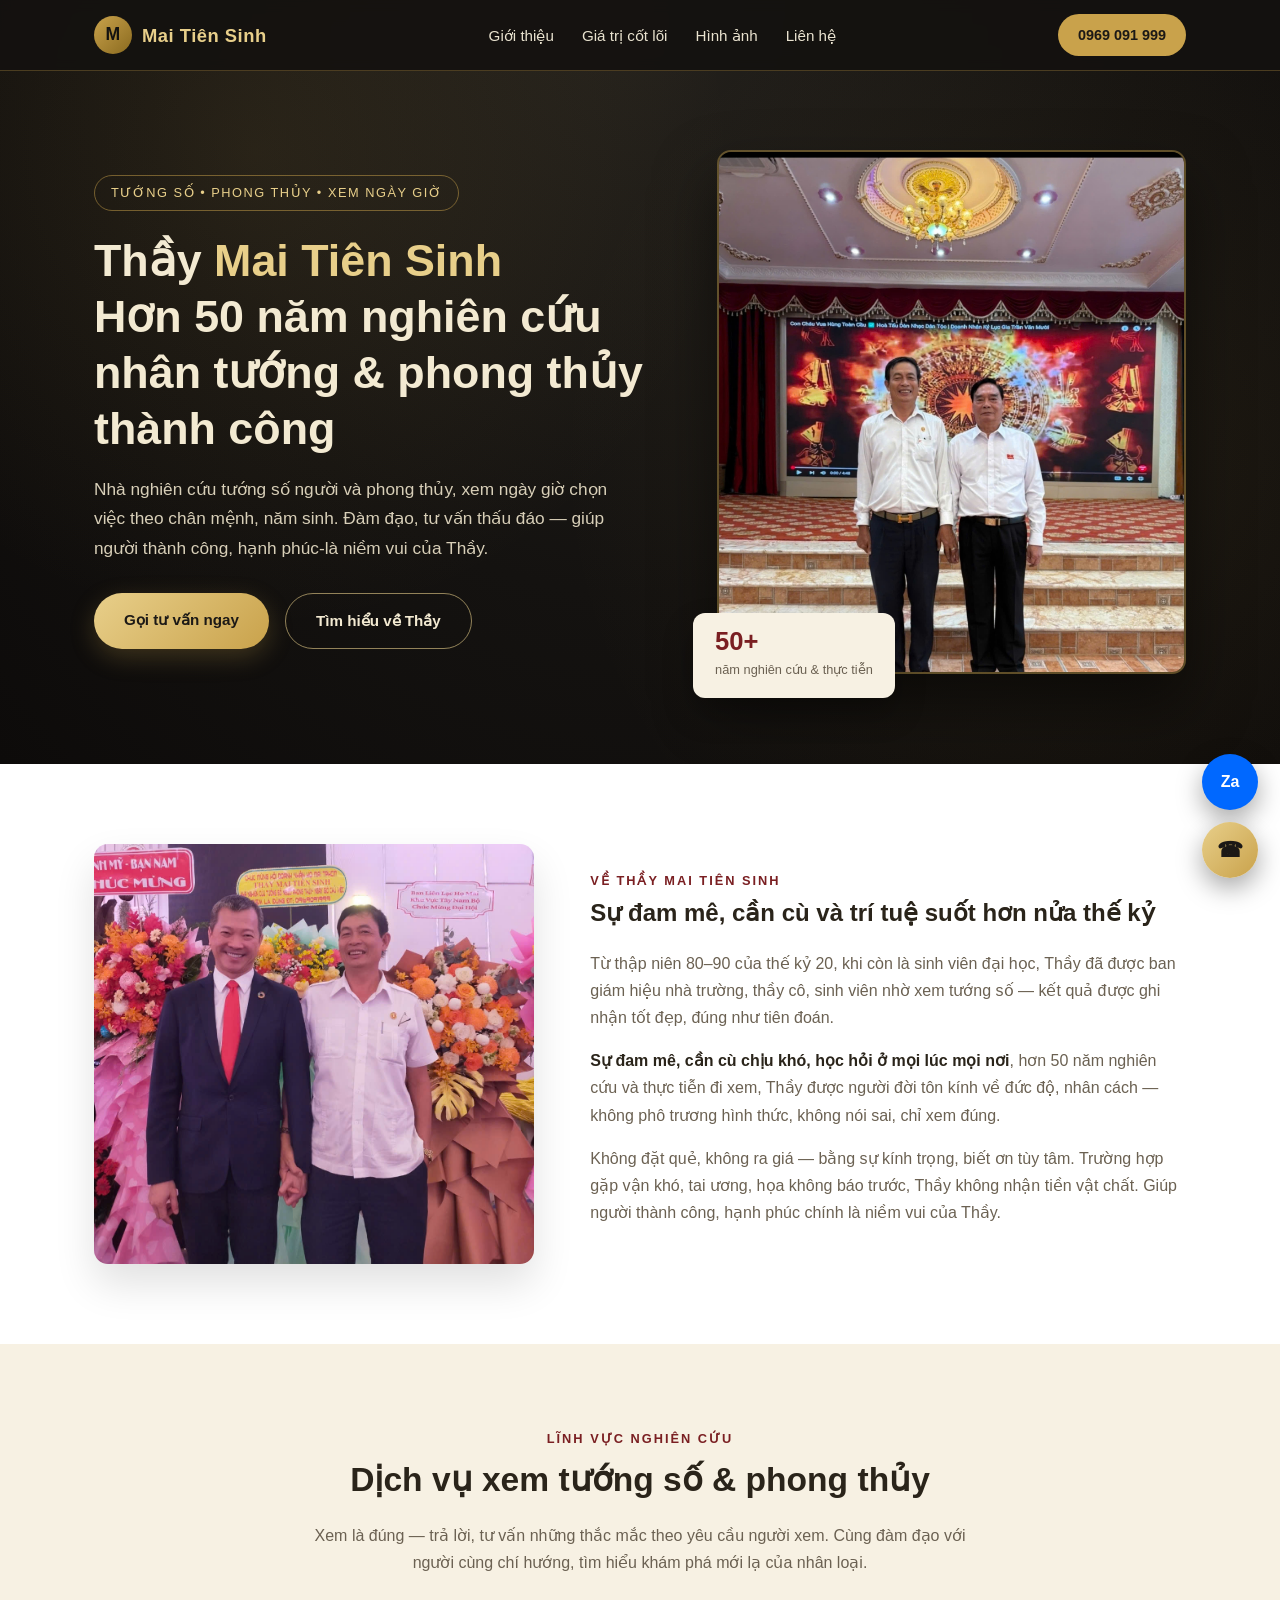
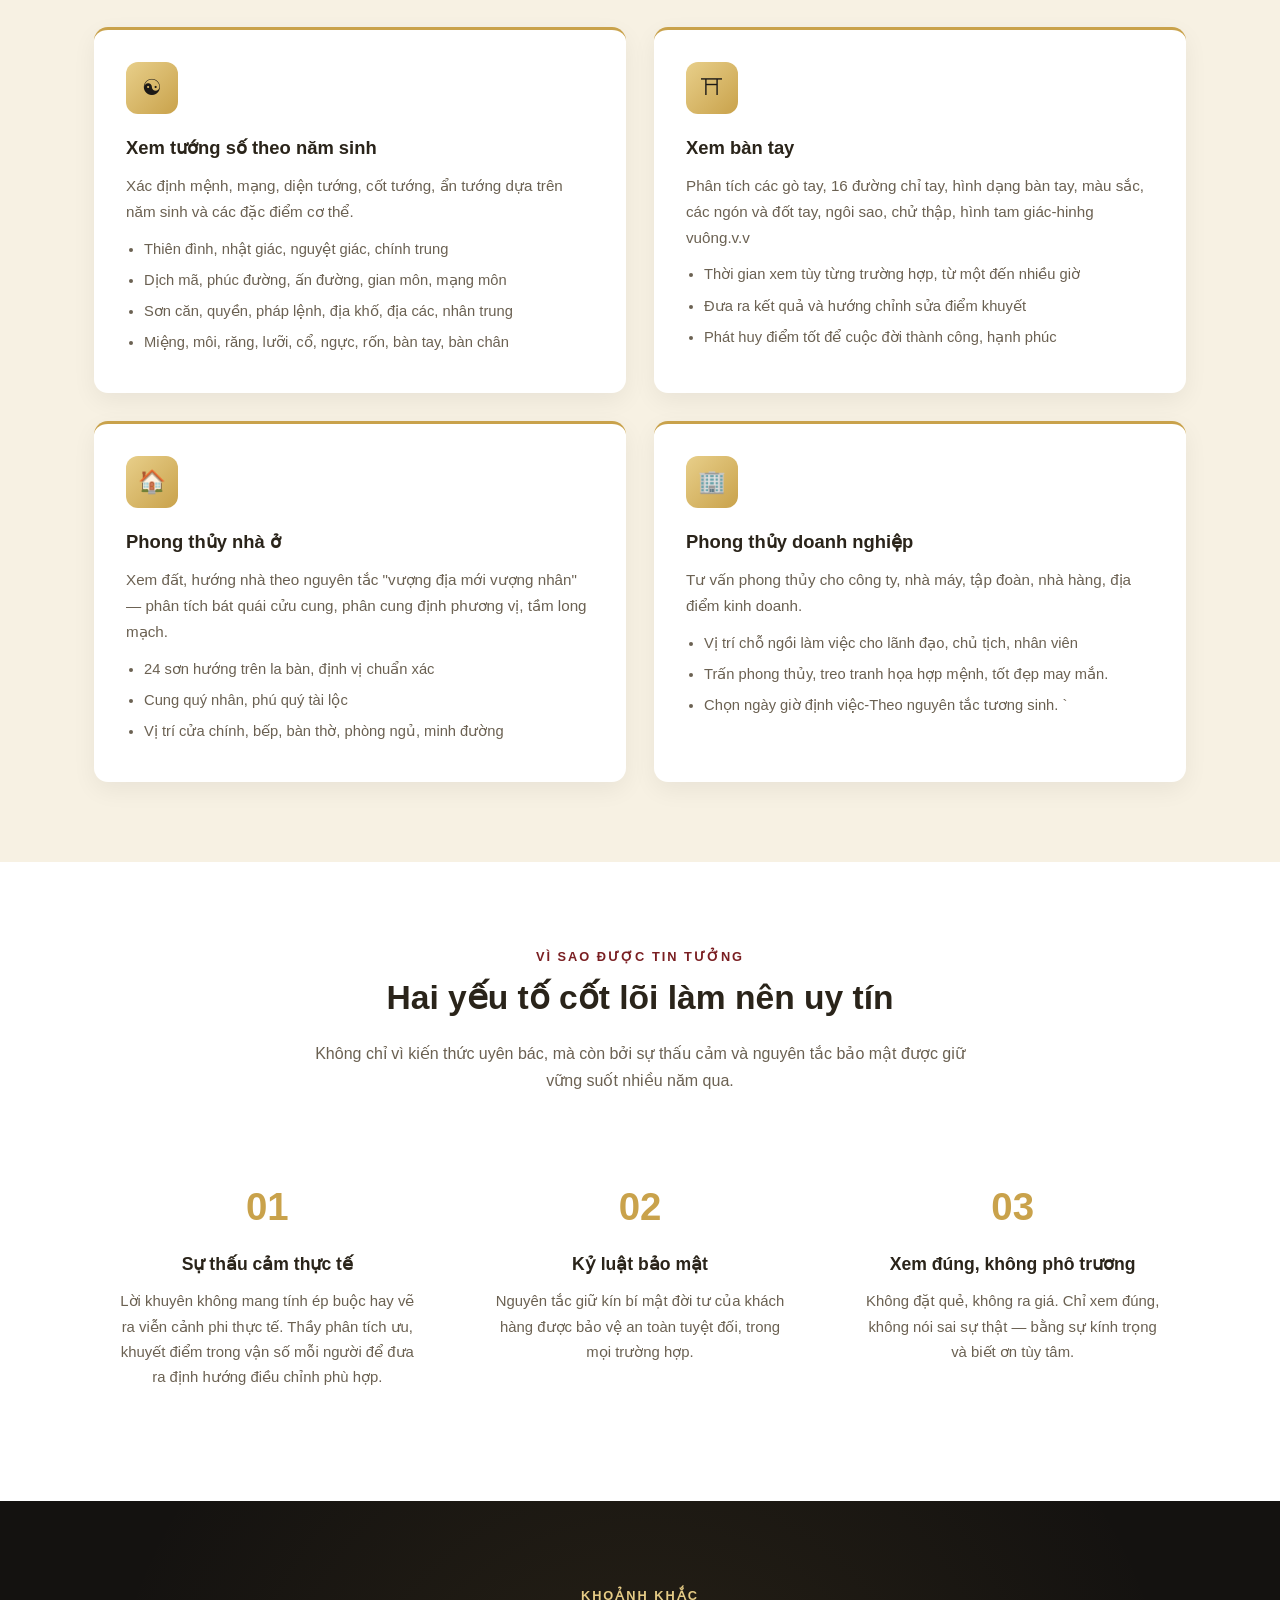
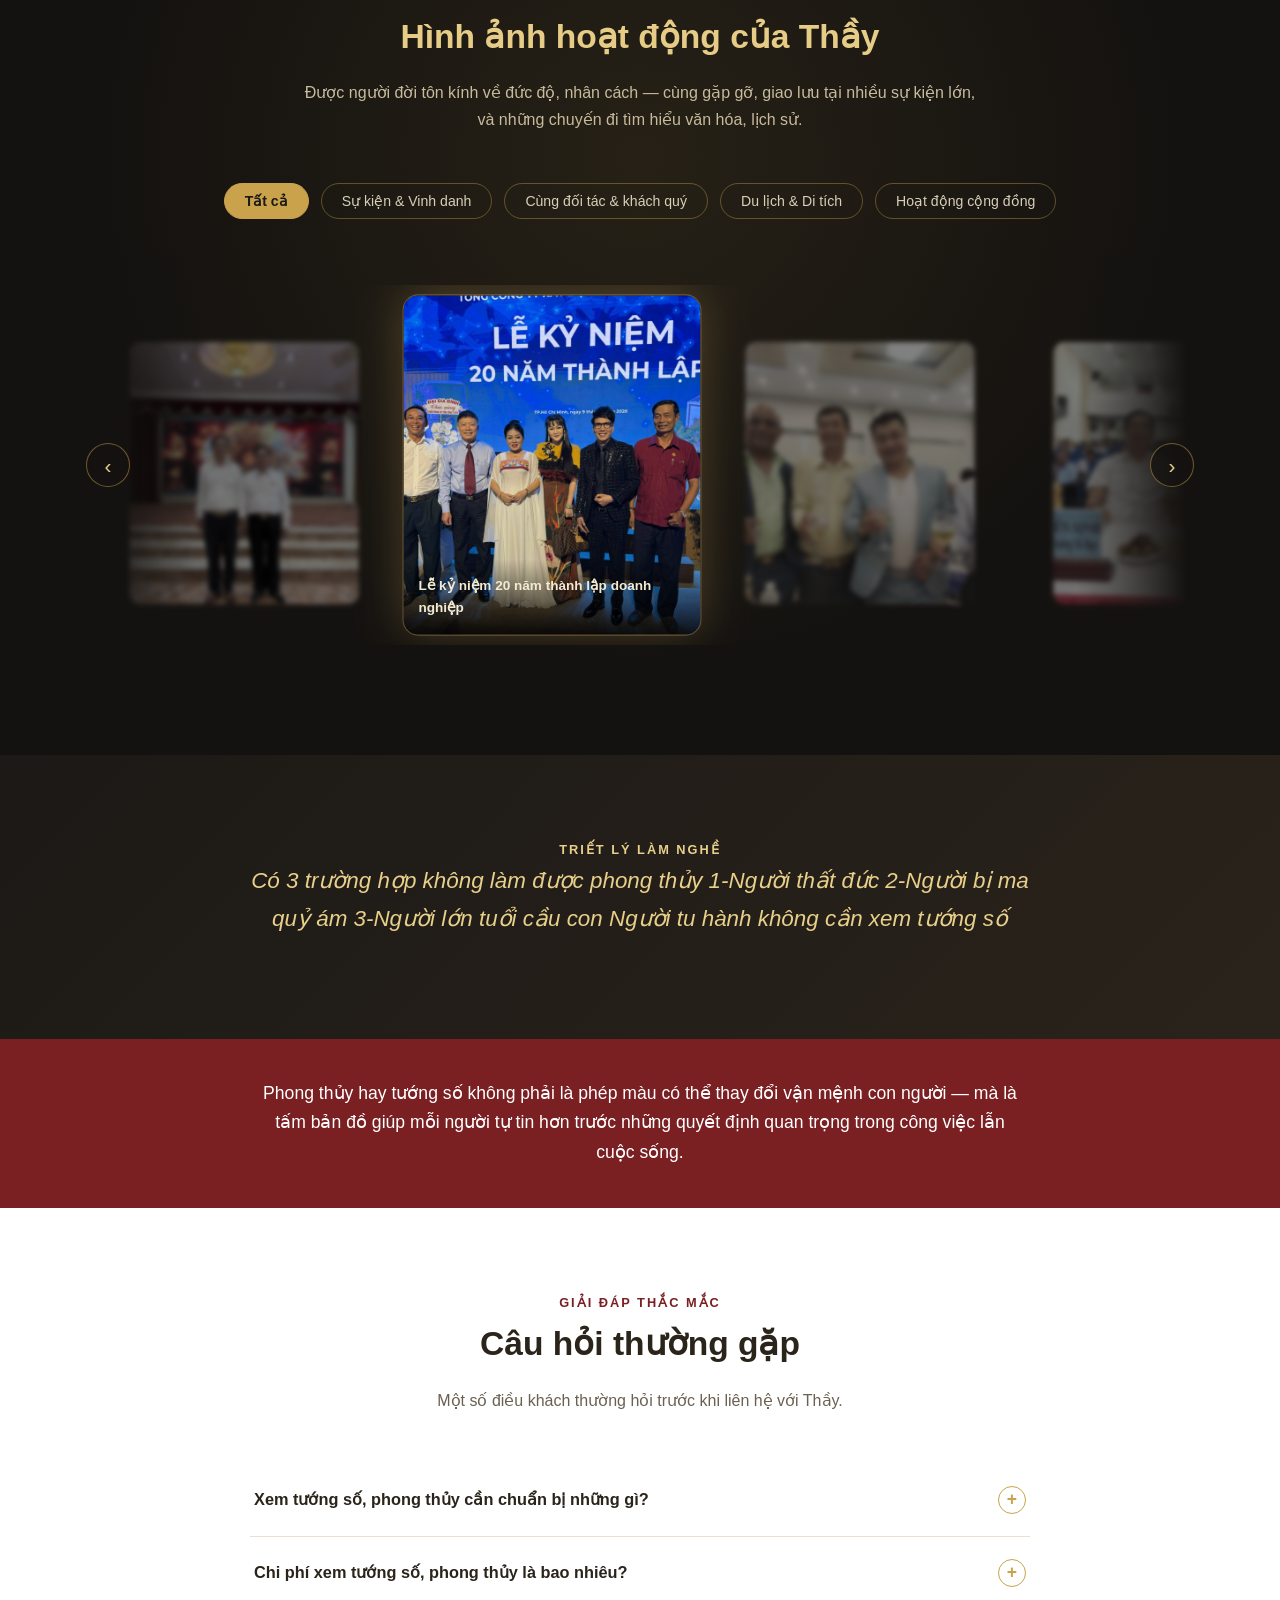
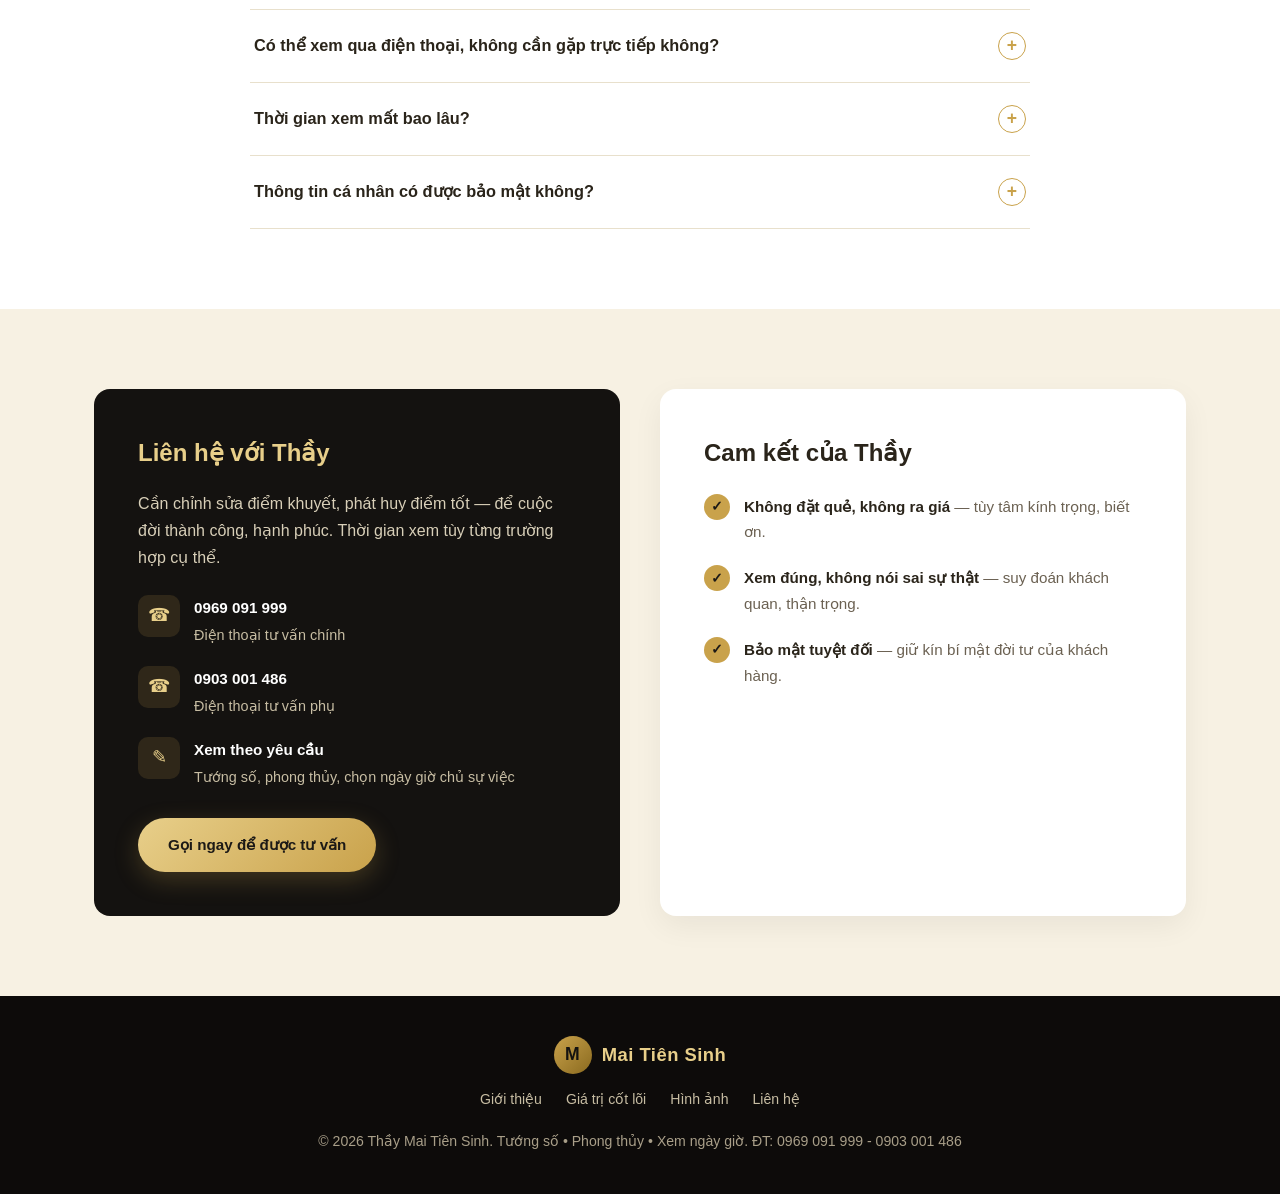
==== commit 8dfdac05: "update 140926" ====
--- a/index.html
+++ b/index.html
@@ -23,7 +23,6 @@
     <div class="brand"><div class="brand-badge">M</div>Mai Tiên Sinh</div>
     <nav><ul>
       <li><a href="#about">Giới thiệu</a></li>
-      <li><a href="#services">Dịch vụ</a></li>
       <li><a href="#values">Giá trị cốt lõi</a></li>
       <li><a href="#gallery">Hình ảnh</a></li>
       <li><a href="#contact">Liên hệ</a></li>
@@ -36,8 +35,8 @@
   <div class="container hero-grid">
     <div>
       <span class="eyebrow">Tướng số • Phong thủy • Xem ngày giờ</span>
-      <h1>Thầy <span>Mai Tiên Sinh</span><br>Hơn 50 năm chiêm nghiệm nhân tướng &amp; phong thủy</h1>
-      <p class="lead">Nhà nghiên cứu tướng số người và phong thủy, xem ngày giờ chọn việc theo chân mệnh, năm sinh. Đàm đạo, tư vấn thấu đáo — giúp người thành công, hạnh phúc là niềm vui của Thầy.</p>
+      <h1>Thầy <span>Mai Tiên Sinh</span><br>Hơn 50 năm nghiên cứu nhân tướng &amp; phong thủy thành công</h1>
+      <p class="lead">Nhà nghiên cứu tướng số người và phong thủy, xem ngày giờ chọn việc theo chân mệnh, năm sinh. Đàm đạo, tư vấn thấu đáo — giúp người thành công, hạnh phúc-là niềm vui của Thầy.</p>
       <div class="hero-actions">
         <a href="tel:0969091999" class="btn btn-primary">Gọi tư vấn ngay</a>
         <a href="#about" class="btn btn-outline">Tìm hiểu về Thầy</a>
@@ -61,9 +60,6 @@
       <p>Từ thập niên 80–90 của thế kỷ 20, khi còn là sinh viên đại học, Thầy đã được ban giám hiệu nhà trường, thầy cô, sinh viên nhờ xem tướng số — kết quả được ghi nhận tốt đẹp, đúng như tiên đoán.</p>
       <p><strong>Sự đam mê, cần cù chịu khó, học hỏi ở mọi lúc mọi nơi</strong>, hơn 50 năm nghiên cứu và thực tiễn đi xem, Thầy được người đời tôn kính về đức độ, nhân cách — không phô trương hình thức, không nói sai, chỉ xem đúng.</p>
       <p>Không đặt quẻ, không ra giá — bằng sự kính trọng, biết ơn tùy tâm. Trường hợp gặp vận khó, tai ương, họa không báo trước, Thầy không nhận tiền vật chất. Giúp người thành công, hạnh phúc chính là niềm vui của Thầy.</p>
-      <div class="quote-box">
-        "Phong thủy tốt nhất của một con người chính là nhân phẩm. Tướng mạo đẹp nhất chính là sự lương thiện từ trong tâm."
-      </div>
     </div>
   </div>
 </section>
@@ -89,8 +85,8 @@
       </div>
       <div class="service-card">
         <div class="service-icon">⛩</div>
-        <h3>Xem tướng bàn tay</h3>
-        <p>Phân tích các gò tay, 16 đường chỉ tay, hình dạng bàn tay, màu sắc, các ngón và đốt tay.</p>
+        <h3>Xem bàn tay</h3>
+        <p>Phân tích các gò tay, 16 đường chỉ tay, hình dạng bàn tay, màu sắc, các ngón và đốt tay, ngôi sao, chử thập, hình tam giác-hinhg vuông.v.v</p>
         <ul>
           <li>Thời gian xem tùy từng trường hợp, từ một đến nhiều giờ</li>
           <li>Đưa ra kết quả và hướng chỉnh sửa điểm khuyết</li>
@@ -104,7 +100,7 @@
         <ul>
           <li>24 sơn hướng trên la bàn, định vị chuẩn xác</li>
           <li>Cung quý nhân, phú quý tài lộc</li>
-          <li>Vị trí cửa chính, bếp, bàn thờ, phòng ngủ</li>
+          <li>Vị trí cửa chính, bếp, bàn thờ, phòng ngủ, minh đường</li>
         </ul>
       </div>
       <div class="service-card">
@@ -113,8 +109,8 @@
         <p>Tư vấn phong thủy cho công ty, nhà máy, tập đoàn, nhà hàng, địa điểm kinh doanh.</p>
         <ul>
           <li>Vị trí chỗ ngồi làm việc cho lãnh đạo, chủ tịch, nhân viên</li>
-          <li>Trấn phong thủy, treo tranh họa hợp mệnh</li>
-          <li>Chọn ngày giờ chủ sự việc quan trọng</li>
+          <li>Trấn phong thủy, treo tranh họa hợp mệnh, tốt đẹp may mắn.</li>
+          <li>Chọn ngày giờ định việc-Theo nguyên tắc tương sinh. `</li>
         </ul>
       </div>
     </div>
@@ -201,9 +197,12 @@
   <div class="container">
     <span class="kicker" style="color:var(--gold-light)">Triết lý làm nghề</span>
     <blockquote>
-      "Tôi chỉ là người chỉ ra bản đồ, còn người bước đi trên con đường đó và quyết định đích đến phải là chính họ."
+      Có 3 trường hợp không làm được phong thủy 
+      1-Người thất đức
+      2-Người bị ma quỷ ám
+      3-Người lớn tuổi cầu con
+      Người tu hành không cần xem tướng số 
     </blockquote>
-    <cite>— Thầy Mai Tiên Sinh</cite>
   </div>
 </section>
 
@@ -297,10 +296,6 @@
       </div>
       <div class="commit-item">
         <div class="check">✓</div>
-        <p><strong>Không nhận tiền vật chất</strong> — giúp người thành công, hạnh phúc là niềm vui của Thầy.</p>
-      </div>
-      <div class="commit-item">
-        <div class="check">✓</div>
         <p><strong>Xem đúng, không nói sai sự thật</strong> — suy đoán khách quan, thận trọng.</p>
       </div>
       <div class="commit-item">
@@ -316,7 +311,6 @@
     <div class="brand"><div class="brand-badge">M</div>Mai Tiên Sinh</div>
     <div class="foot-links">
       <a href="#about">Giới thiệu</a>
-      <a href="#services">Dịch vụ</a>
       <a href="#values">Giá trị cốt lõi</a>
       <a href="#gallery">Hình ảnh</a>
       <a href="#contact">Liên hệ</a>
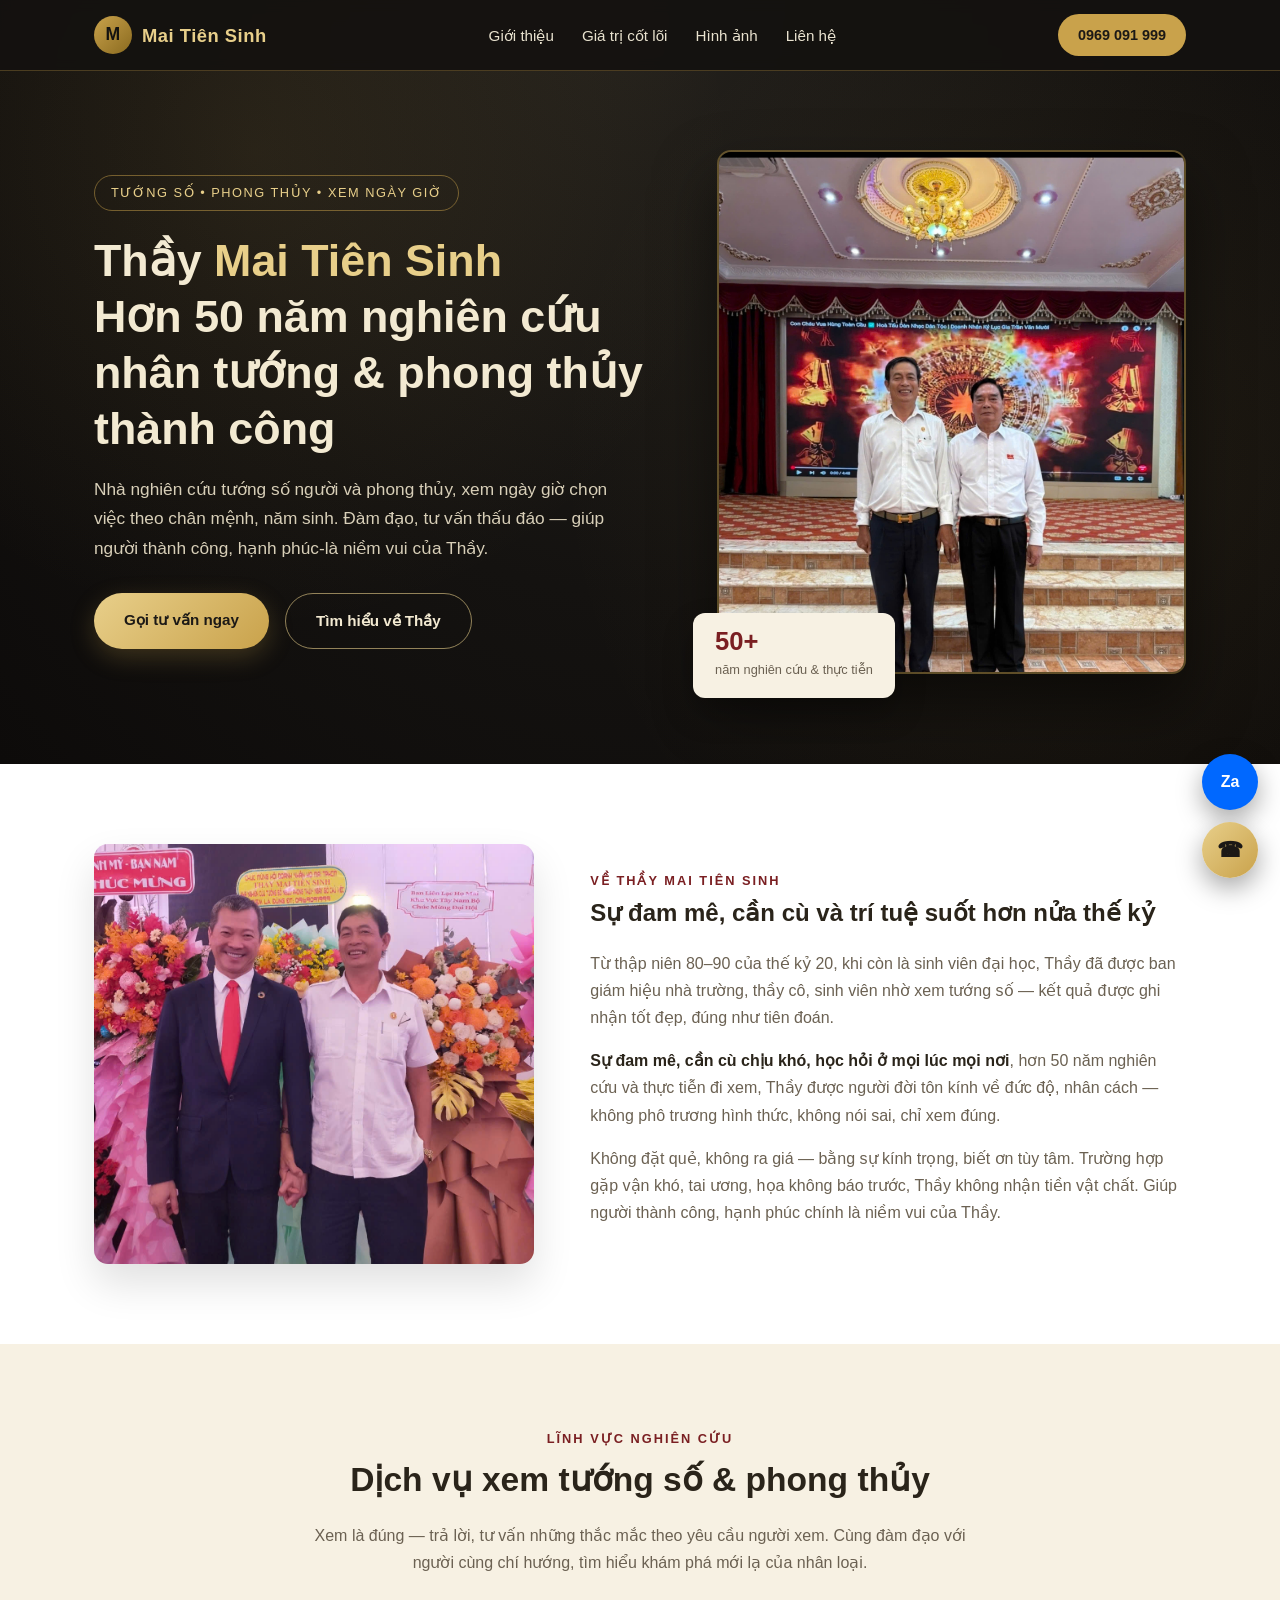
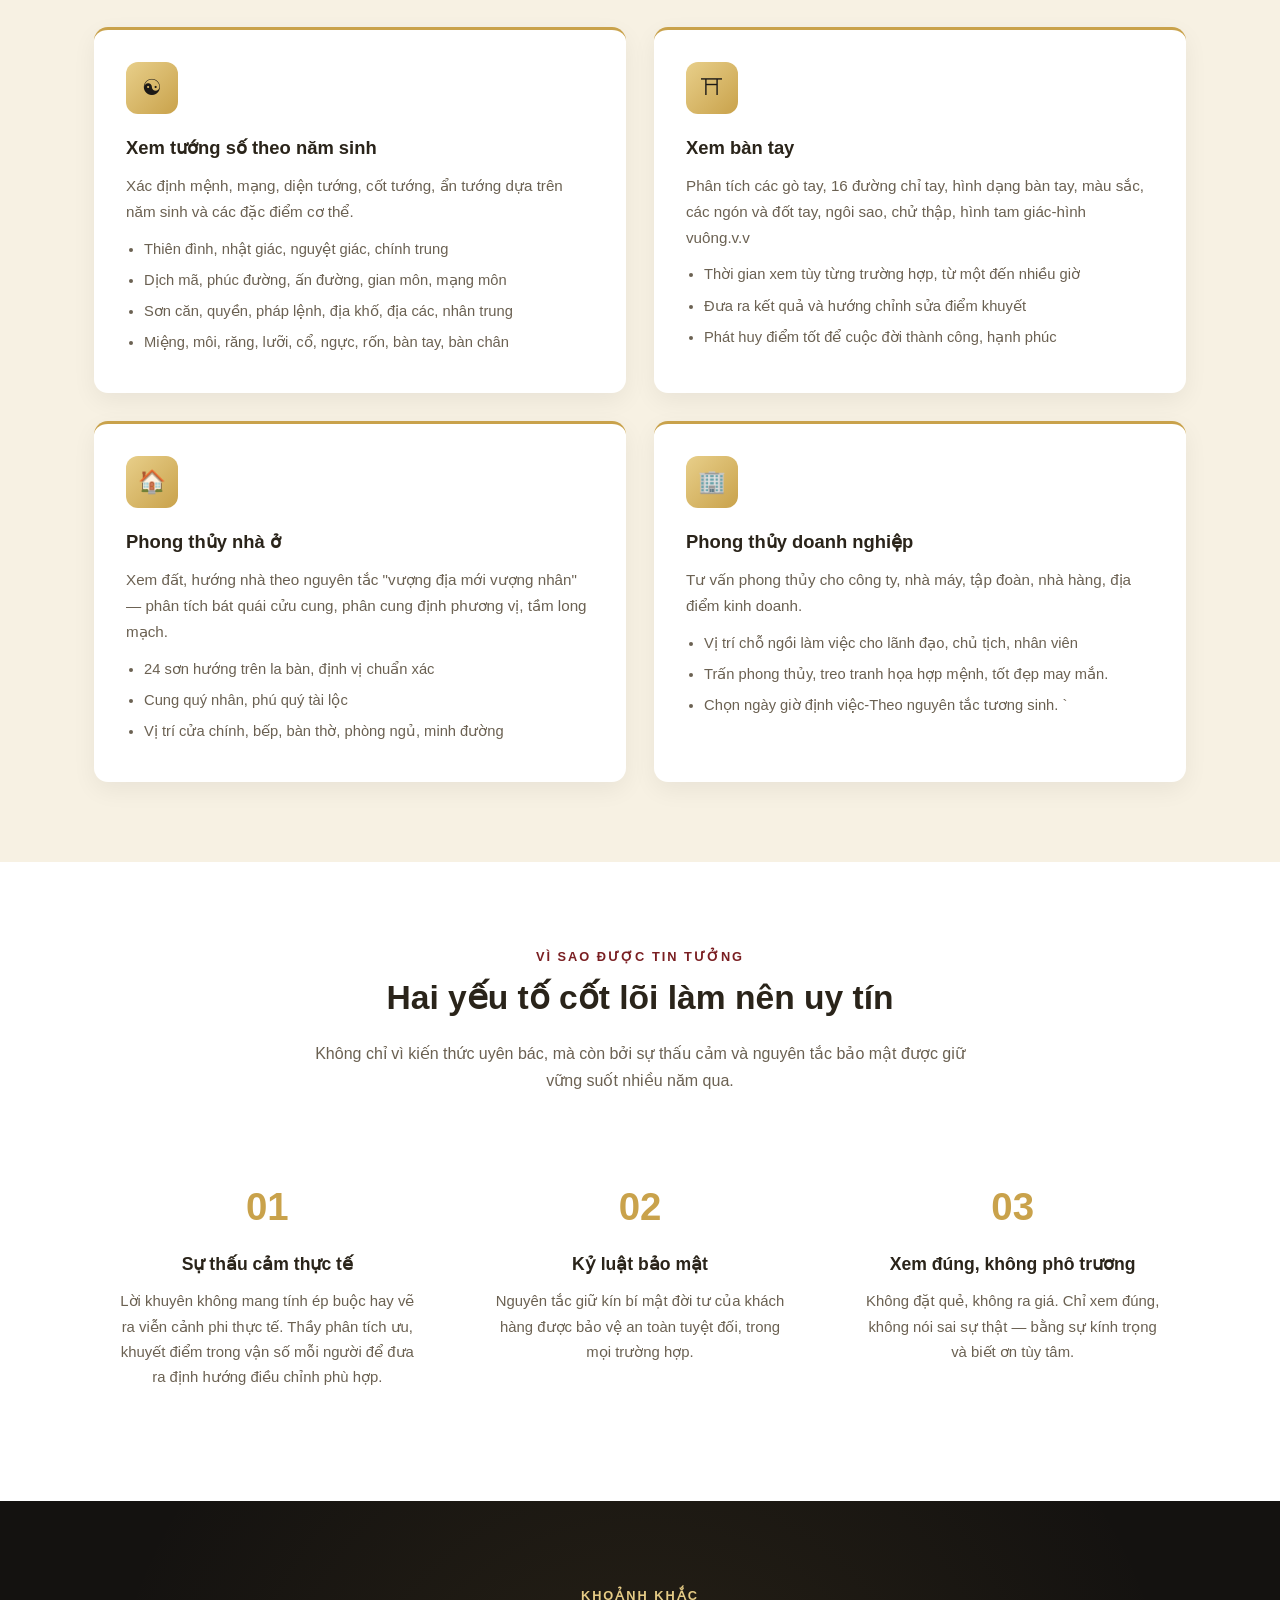
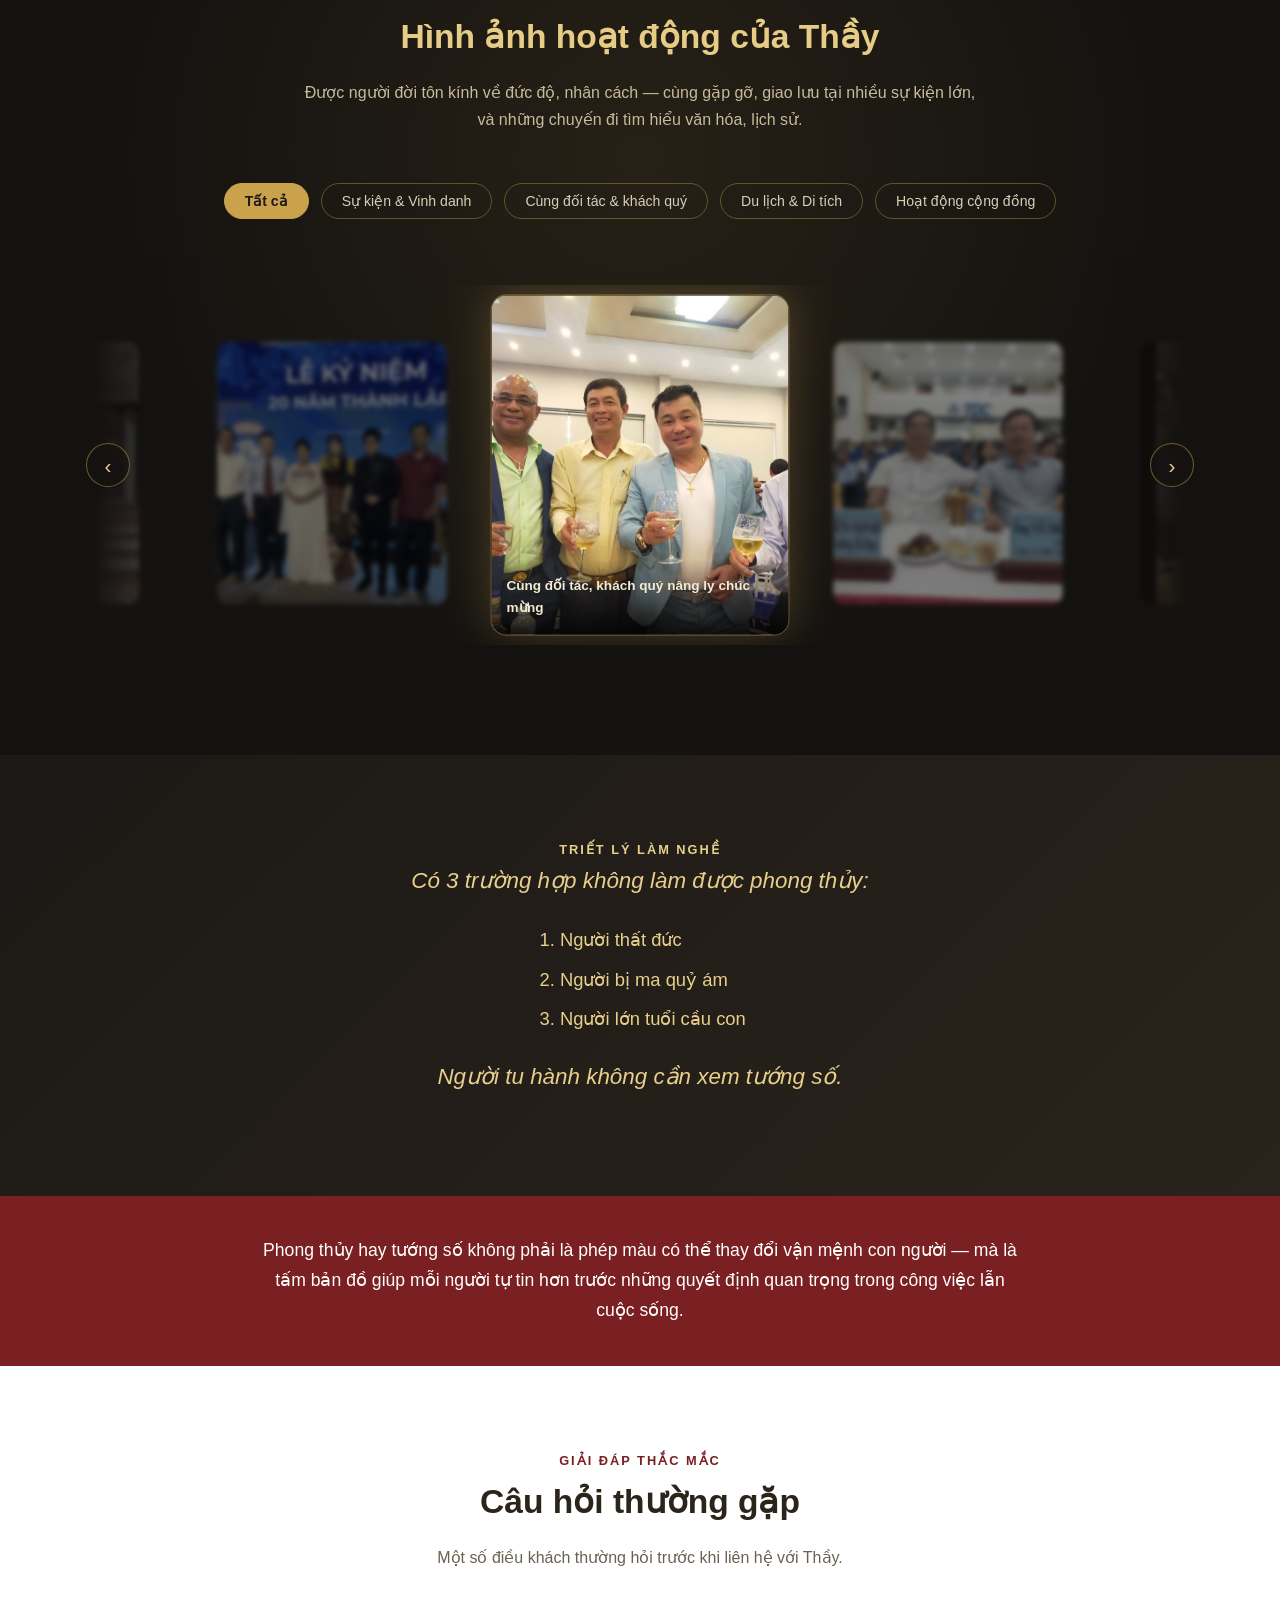
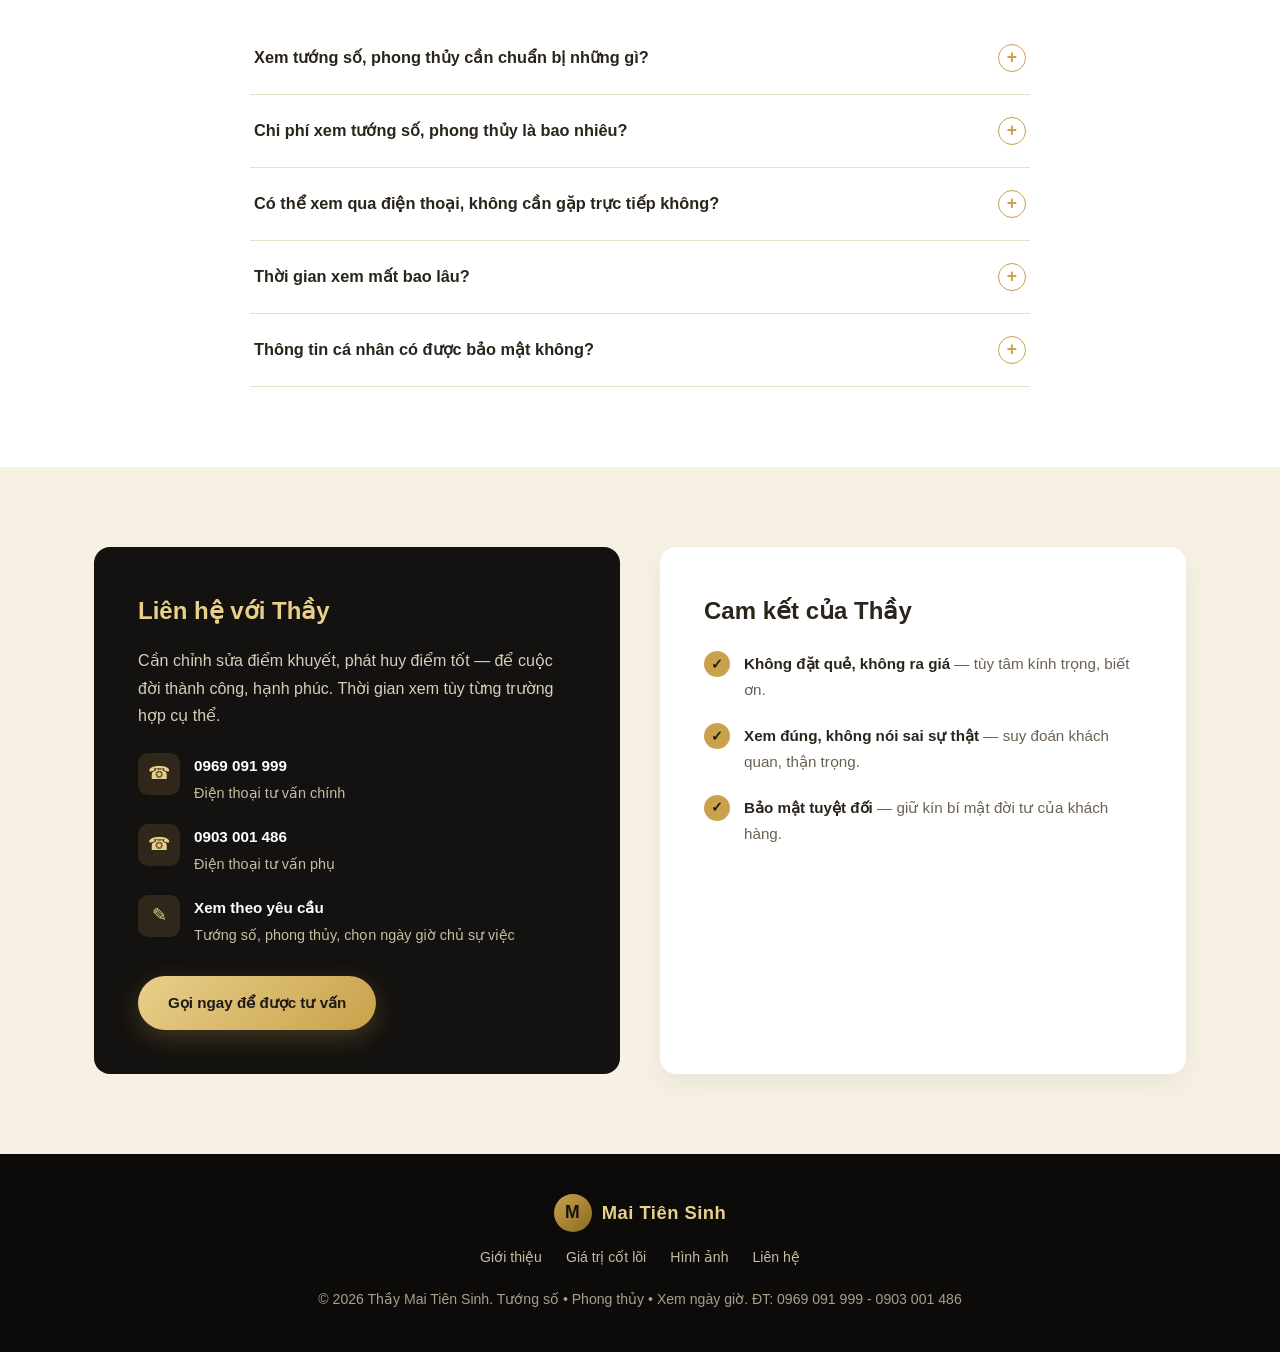
==== commit 023d675b: "fix140926-2 Co-Authored-By: Claude Sonnet 5 <noreply@anthropic.com>" ====
--- a/index.html
+++ b/index.html
@@ -86,7 +86,7 @@
       <div class="service-card">
         <div class="service-icon">⛩</div>
         <h3>Xem bàn tay</h3>
-        <p>Phân tích các gò tay, 16 đường chỉ tay, hình dạng bàn tay, màu sắc, các ngón và đốt tay, ngôi sao, chử thập, hình tam giác-hinhg vuông.v.v</p>
+        <p>Phân tích các gò tay, 16 đường chỉ tay, hình dạng bàn tay, màu sắc, các ngón và đốt tay, ngôi sao, chử thập, hình tam giác-hình vuông.v.v</p>
         <ul>
           <li>Thời gian xem tùy từng trường hợp, từ một đến nhiều giờ</li>
           <li>Đưa ra kết quả và hướng chỉnh sửa điểm khuyết</li>
@@ -197,11 +197,13 @@
   <div class="container">
     <span class="kicker" style="color:var(--gold-light)">Triết lý làm nghề</span>
     <blockquote>
-      Có 3 trường hợp không làm được phong thủy 
-      1-Người thất đức
-      2-Người bị ma quỷ ám
-      3-Người lớn tuổi cầu con
-      Người tu hành không cần xem tướng số 
+      <p>Có 3 trường hợp không làm được phong thủy:</p>
+      <ol>
+        <li>Người thất đức</li>
+        <li>Người bị ma quỷ ám</li>
+        <li>Người lớn tuổi cầu con</li>
+      </ol>
+      <p>Người tu hành không cần xem tướng số.</p>
     </blockquote>
   </div>
 </section>
--- a/assets/css/style.css
+++ b/assets/css/style.css
@@ -230,6 +230,10 @@
 .philosophy blockquote{
   font-size:1.4rem;font-style:italic;max-width:820px;margin:0 auto 20px;line-height:1.7;color:var(--gold-light);
 }
+.philosophy blockquote ol{
+  list-style:decimal;text-align:left;display:inline-block;margin:16px auto;padding-left:1.4em;font-style:normal;font-size:1.15rem;
+}
+.philosophy blockquote li{margin:8px 0;}
 .philosophy cite{display:block;color:#c7bda3;font-style:normal;font-size:0.95rem;}
 
 /* Testimonial-ish quote strip */
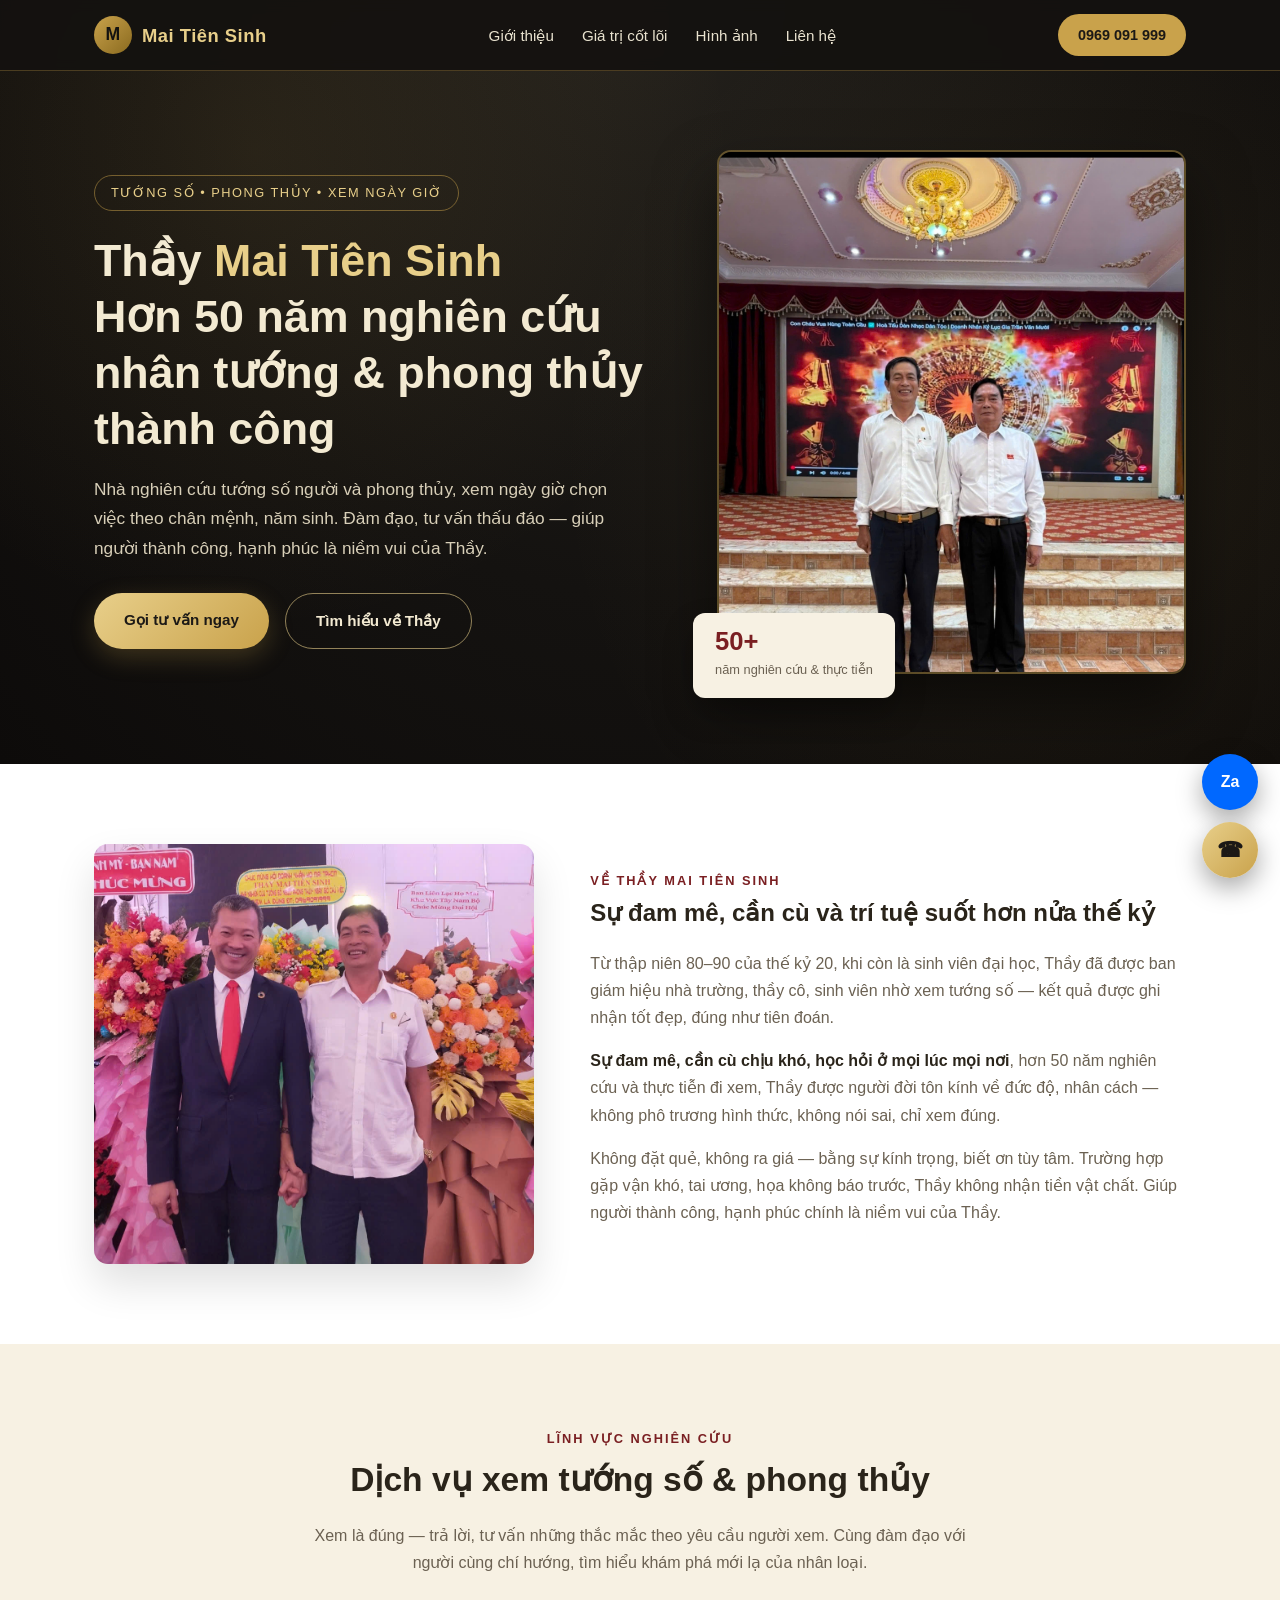
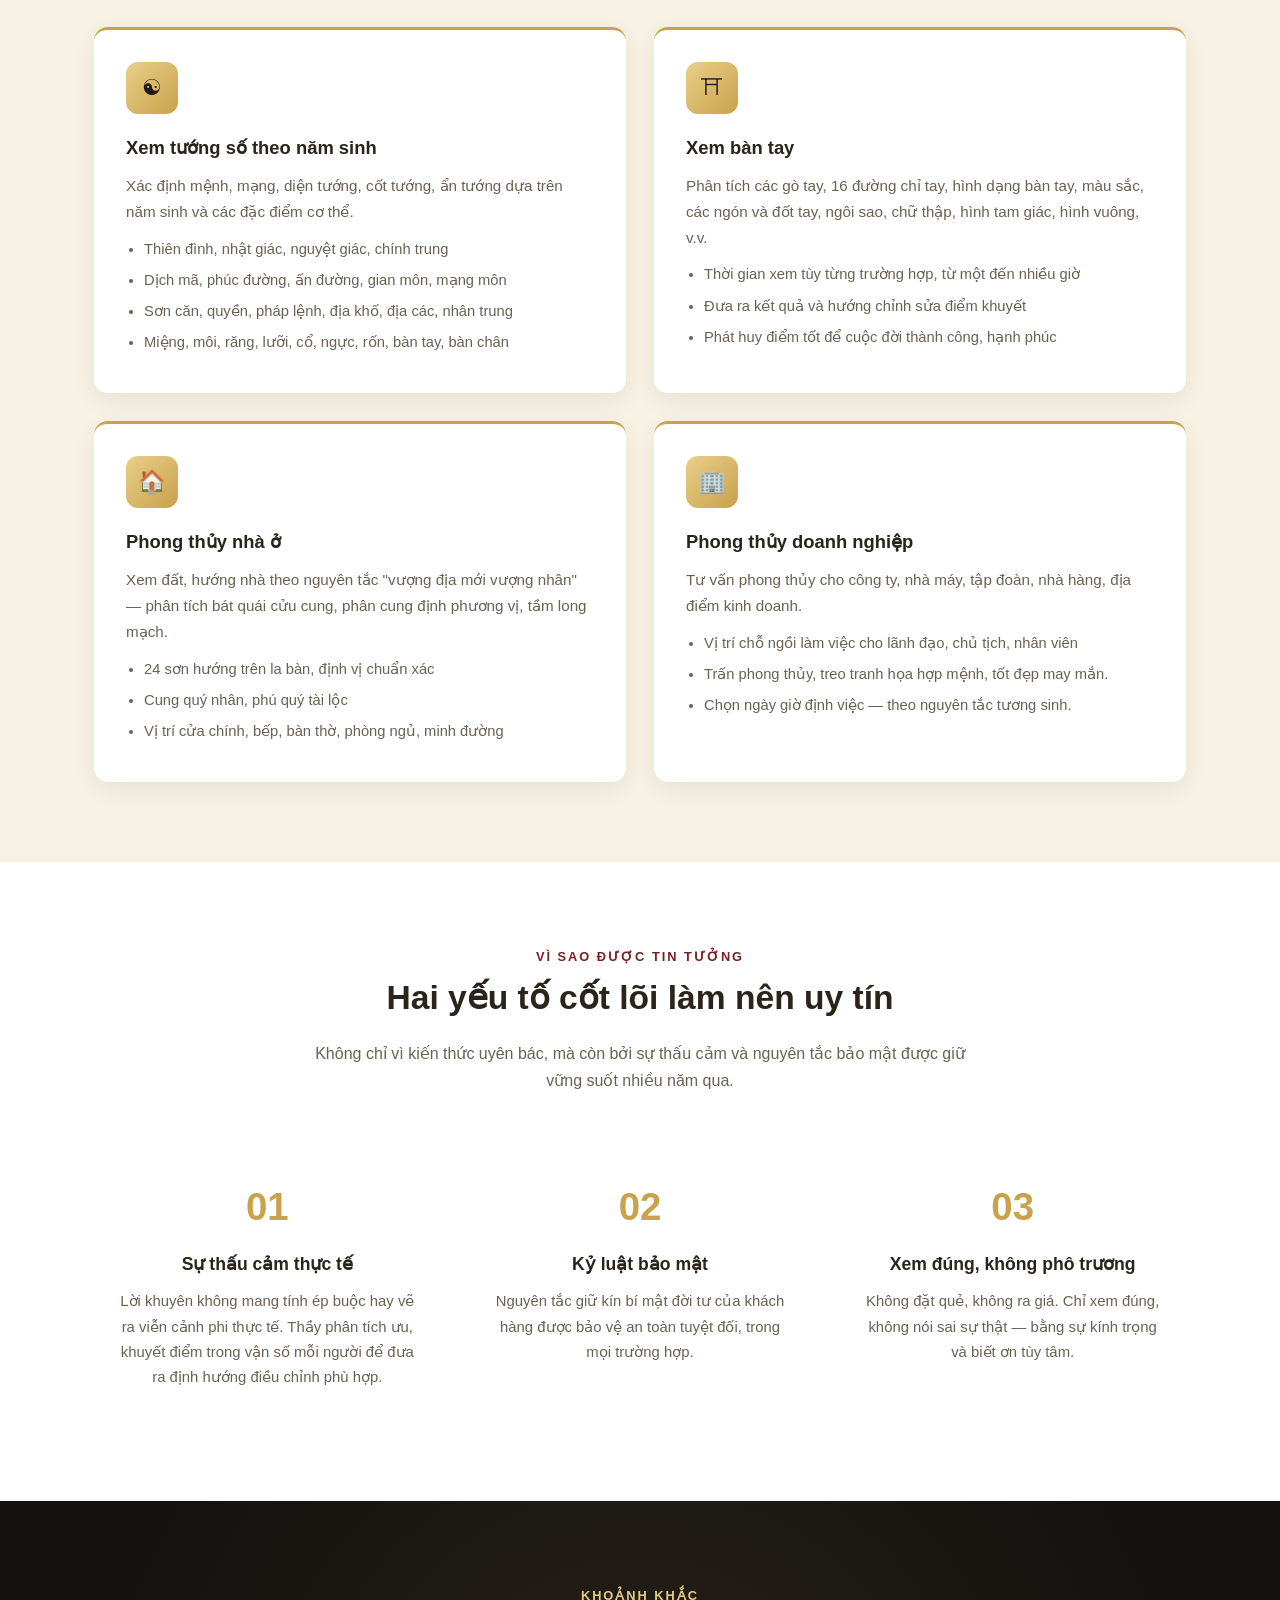
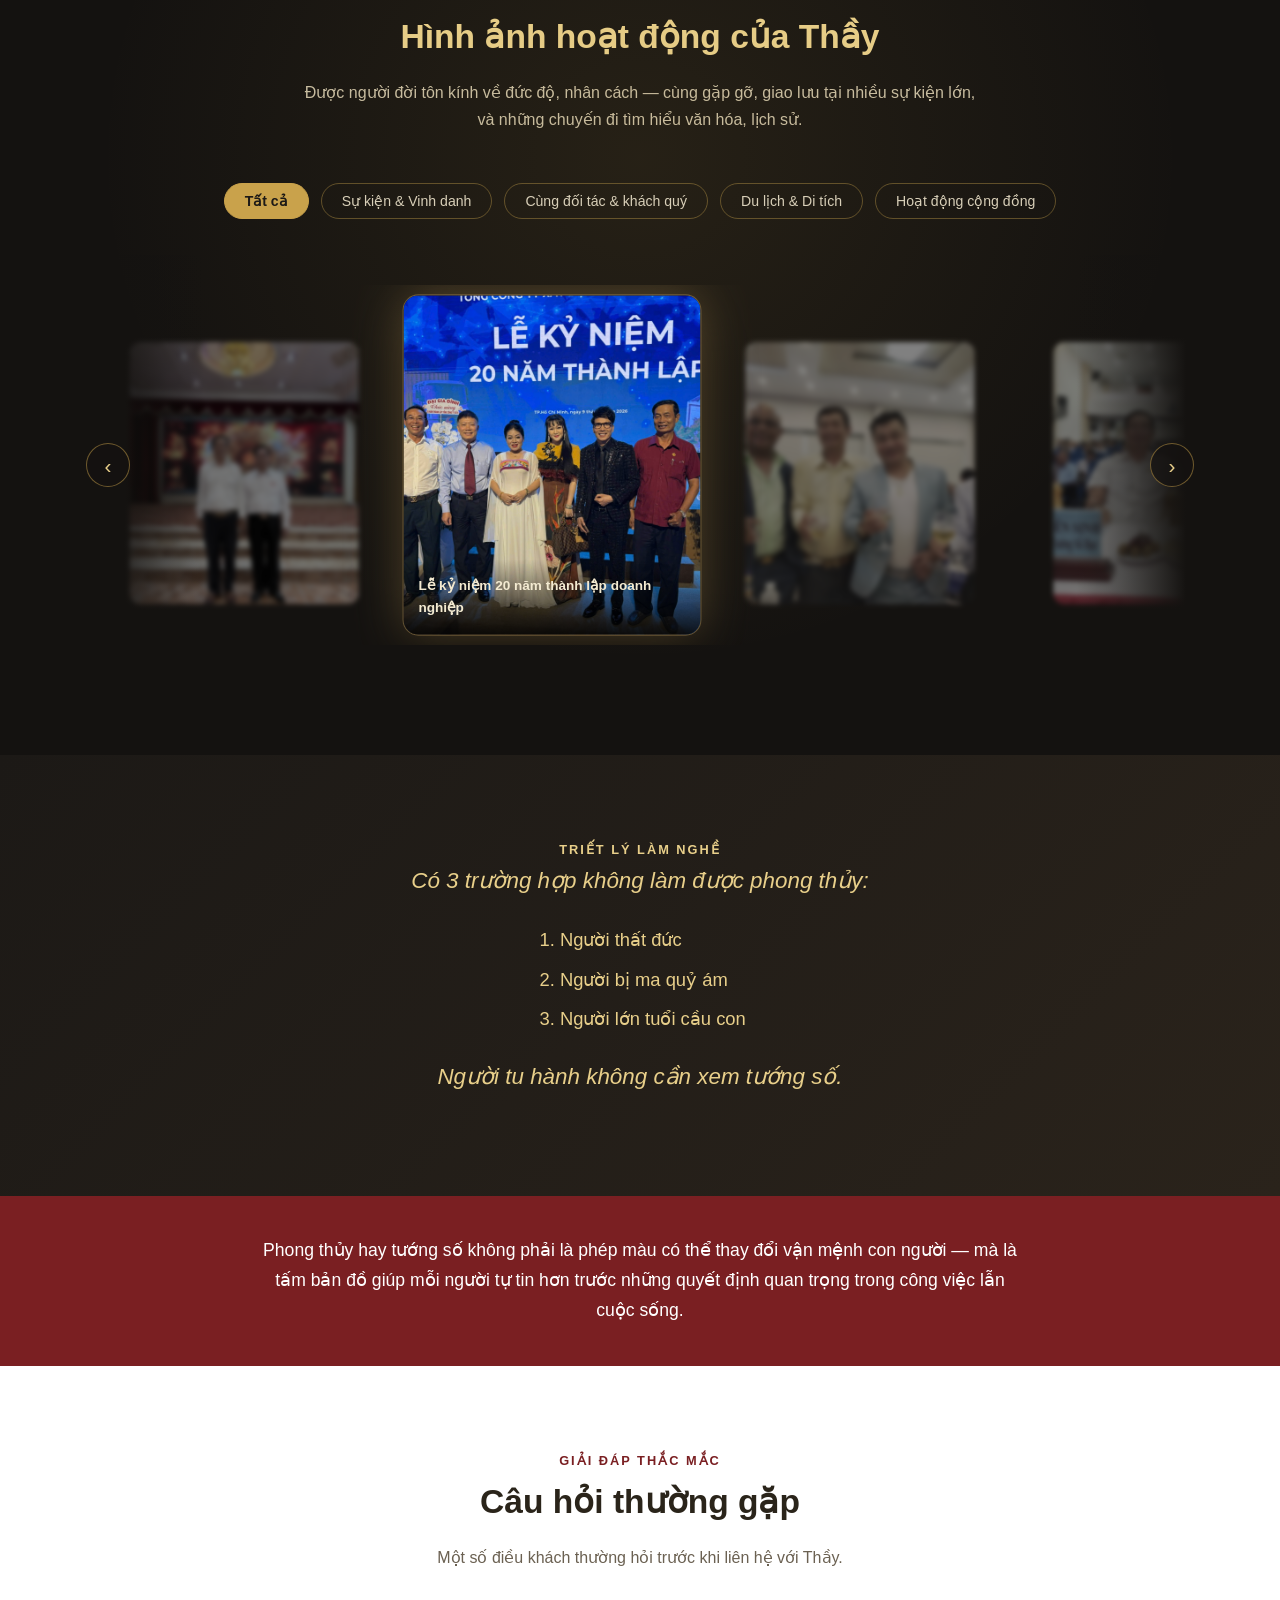
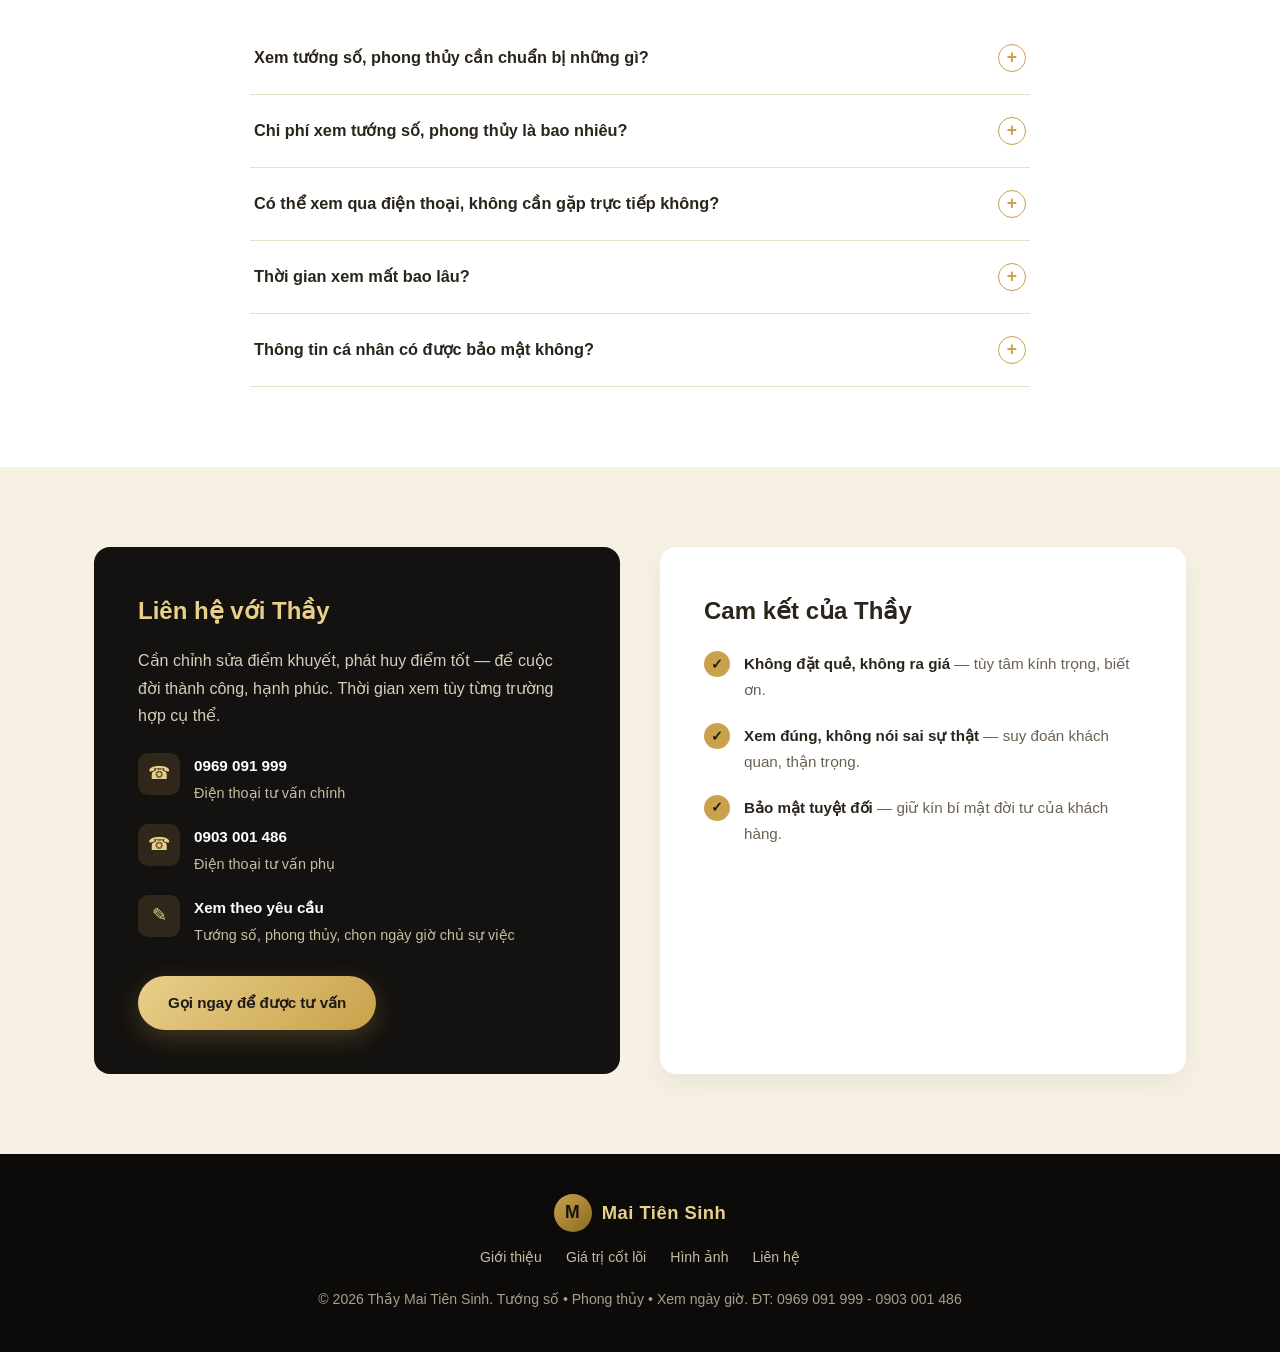
==== commit b5d2228c: "fix chinh ta Co-Authored-By: Claude Sonnet 5 <noreply@anthropic.com>" ====
--- a/index.html
+++ b/index.html
@@ -36,7 +36,7 @@
     <div>
       <span class="eyebrow">Tướng số • Phong thủy • Xem ngày giờ</span>
       <h1>Thầy <span>Mai Tiên Sinh</span><br>Hơn 50 năm nghiên cứu nhân tướng &amp; phong thủy thành công</h1>
-      <p class="lead">Nhà nghiên cứu tướng số người và phong thủy, xem ngày giờ chọn việc theo chân mệnh, năm sinh. Đàm đạo, tư vấn thấu đáo — giúp người thành công, hạnh phúc-là niềm vui của Thầy.</p>
+      <p class="lead">Nhà nghiên cứu tướng số người và phong thủy, xem ngày giờ chọn việc theo chân mệnh, năm sinh. Đàm đạo, tư vấn thấu đáo — giúp người thành công, hạnh phúc là niềm vui của Thầy.</p>
       <div class="hero-actions">
         <a href="tel:0969091999" class="btn btn-primary">Gọi tư vấn ngay</a>
         <a href="#about" class="btn btn-outline">Tìm hiểu về Thầy</a>
@@ -86,7 +86,7 @@
       <div class="service-card">
         <div class="service-icon">⛩</div>
         <h3>Xem bàn tay</h3>
-        <p>Phân tích các gò tay, 16 đường chỉ tay, hình dạng bàn tay, màu sắc, các ngón và đốt tay, ngôi sao, chử thập, hình tam giác-hình vuông.v.v</p>
+        <p>Phân tích các gò tay, 16 đường chỉ tay, hình dạng bàn tay, màu sắc, các ngón và đốt tay, ngôi sao, chữ thập, hình tam giác, hình vuông, v.v.</p>
         <ul>
           <li>Thời gian xem tùy từng trường hợp, từ một đến nhiều giờ</li>
           <li>Đưa ra kết quả và hướng chỉnh sửa điểm khuyết</li>
@@ -110,7 +110,7 @@
         <ul>
           <li>Vị trí chỗ ngồi làm việc cho lãnh đạo, chủ tịch, nhân viên</li>
           <li>Trấn phong thủy, treo tranh họa hợp mệnh, tốt đẹp may mắn.</li>
-          <li>Chọn ngày giờ định việc-Theo nguyên tắc tương sinh. `</li>
+          <li>Chọn ngày giờ định việc — theo nguyên tắc tương sinh.</li>
         </ul>
       </div>
     </div>
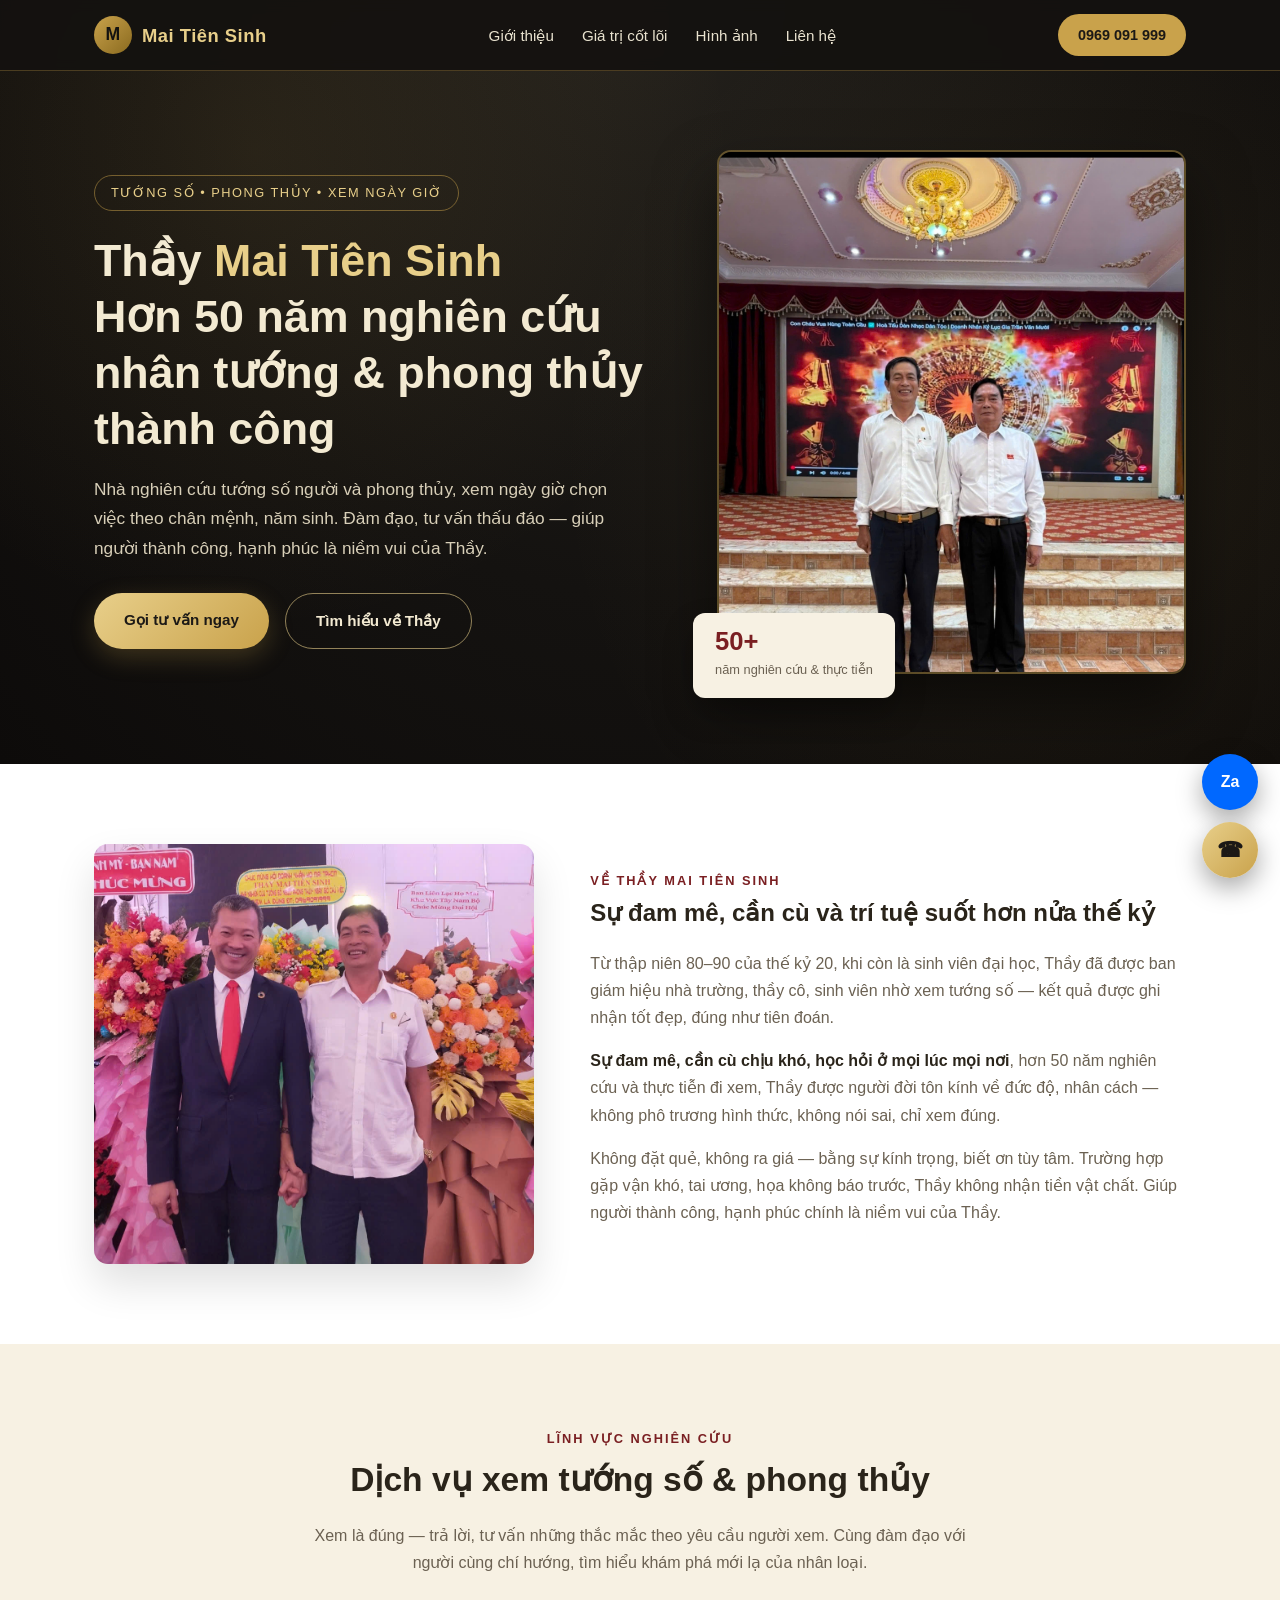
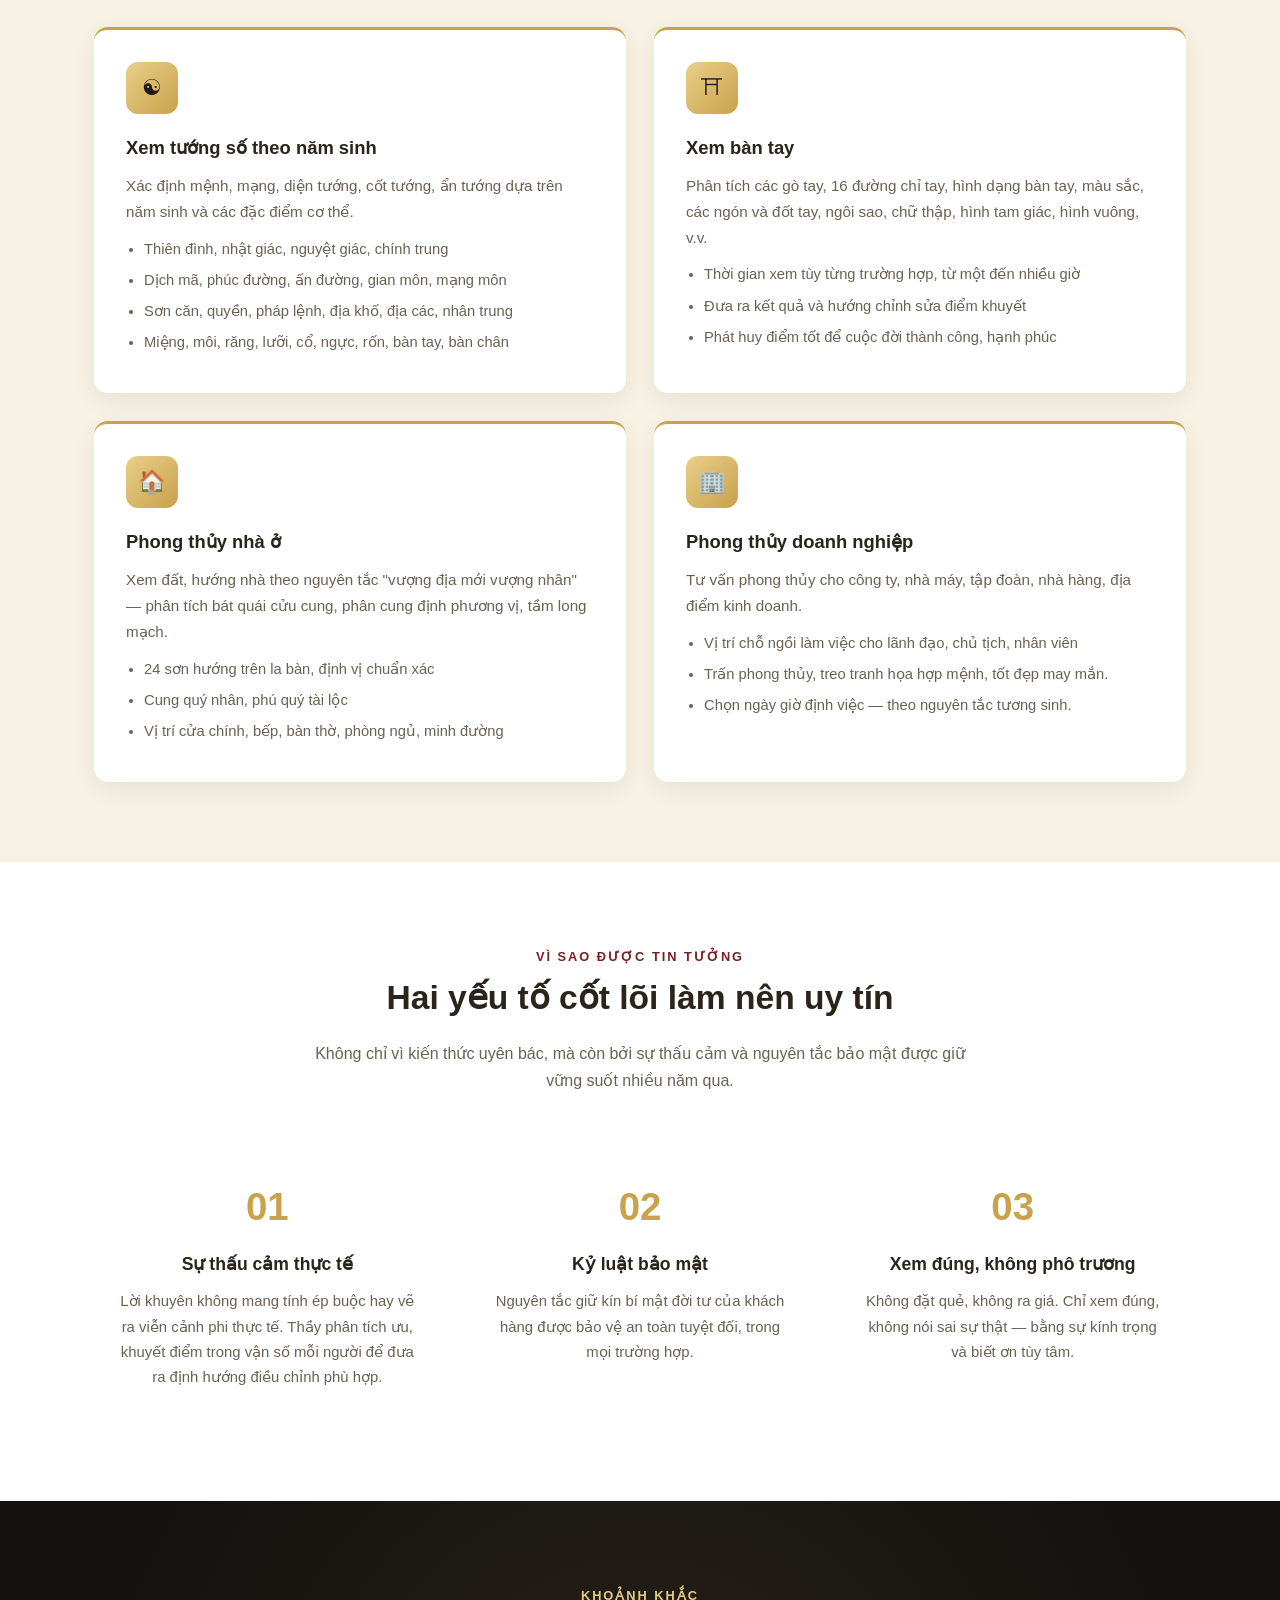
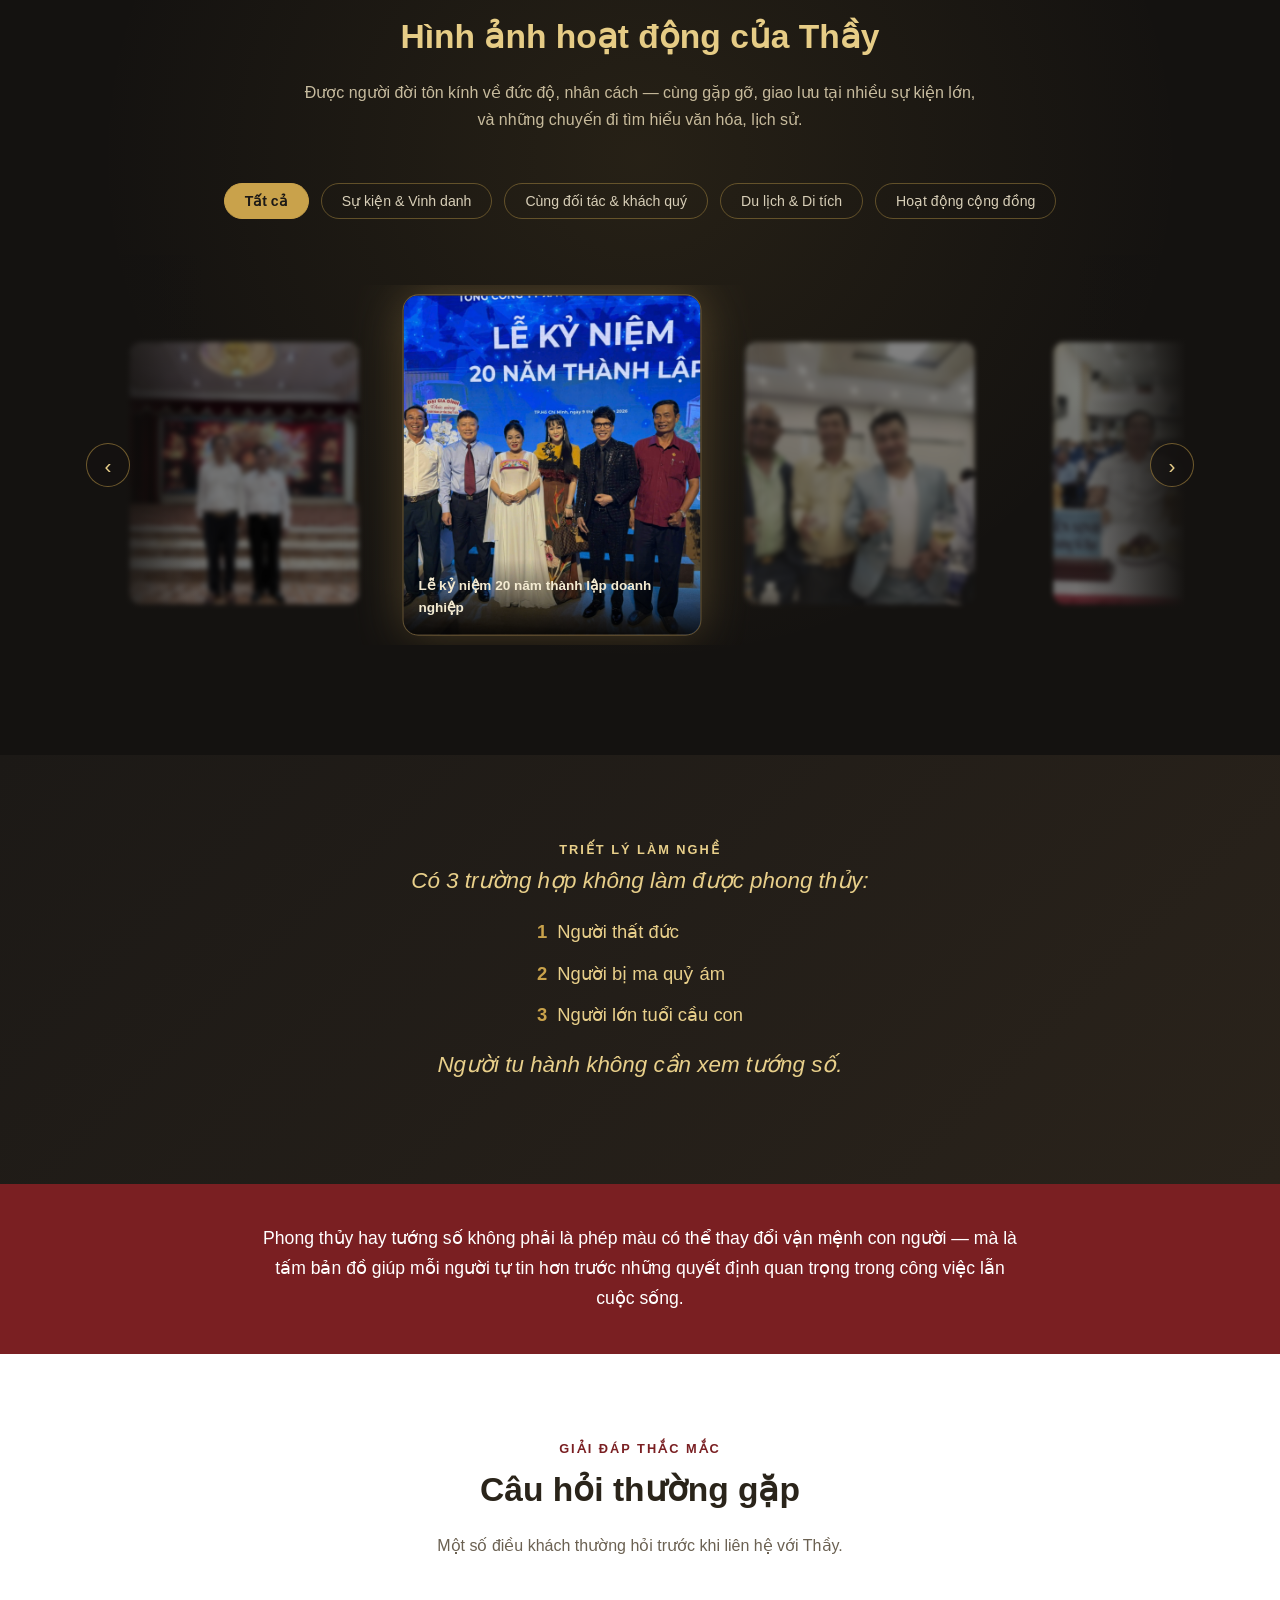
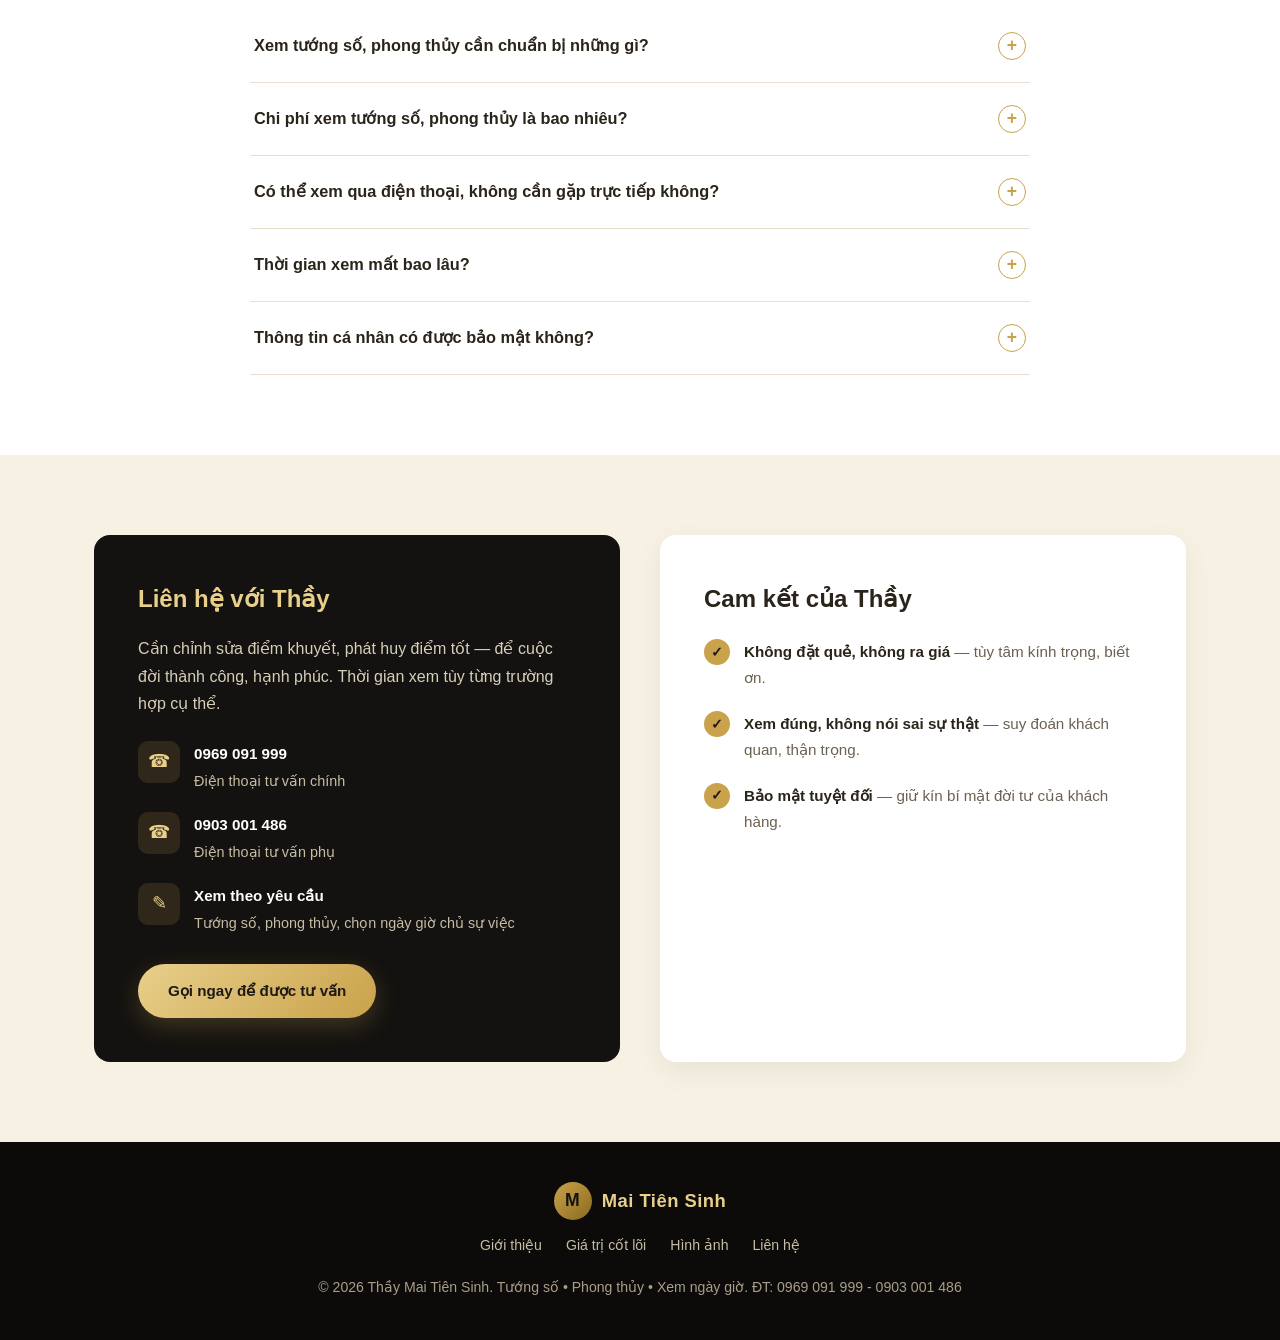
==== commit 85a3be79: "update 140926-03" ====
--- a/index.html
+++ b/index.html
@@ -198,11 +198,11 @@
     <span class="kicker" style="color:var(--gold-light)">Triết lý làm nghề</span>
     <blockquote>
       <p>Có 3 trường hợp không làm được phong thủy:</p>
-      <ol>
-        <li>Người thất đức</li>
-        <li>Người bị ma quỷ ám</li>
-        <li>Người lớn tuổi cầu con</li>
-      </ol>
+      <div class="philosophy-list">
+        <div class="pl-item"><span class="num">1</span>Người thất đức</div>
+        <div class="pl-item"><span class="num">2</span>Người bị ma quỷ ám</div>
+        <div class="pl-item"><span class="num">3</span>Người lớn tuổi cầu con</div>
+      </div>
       <p>Người tu hành không cần xem tướng số.</p>
     </blockquote>
   </div>
--- a/assets/css/style.css
+++ b/assets/css/style.css
@@ -230,10 +230,14 @@
 .philosophy blockquote{
   font-size:1.4rem;font-style:italic;max-width:820px;margin:0 auto 20px;line-height:1.7;color:var(--gold-light);
 }
-.philosophy blockquote ol{
-  list-style:decimal;text-align:left;display:inline-block;margin:16px auto;padding-left:1.4em;font-style:normal;font-size:1.15rem;
-}
-.philosophy blockquote li{margin:8px 0;}
+.philosophy-list{
+  display:inline-flex;flex-direction:column;align-items:flex-start;gap:10px;
+  margin:16px auto;font-style:normal;font-size:1.15rem;text-align:left;
+}
+.philosophy-list .pl-item{display:flex;align-items:baseline;gap:10px;}
+.philosophy-list .num{
+  color:var(--gold);font-weight:700;font-style:normal;
+}
 .philosophy cite{display:block;color:#c7bda3;font-style:normal;font-size:0.95rem;}
 
 /* Testimonial-ish quote strip */
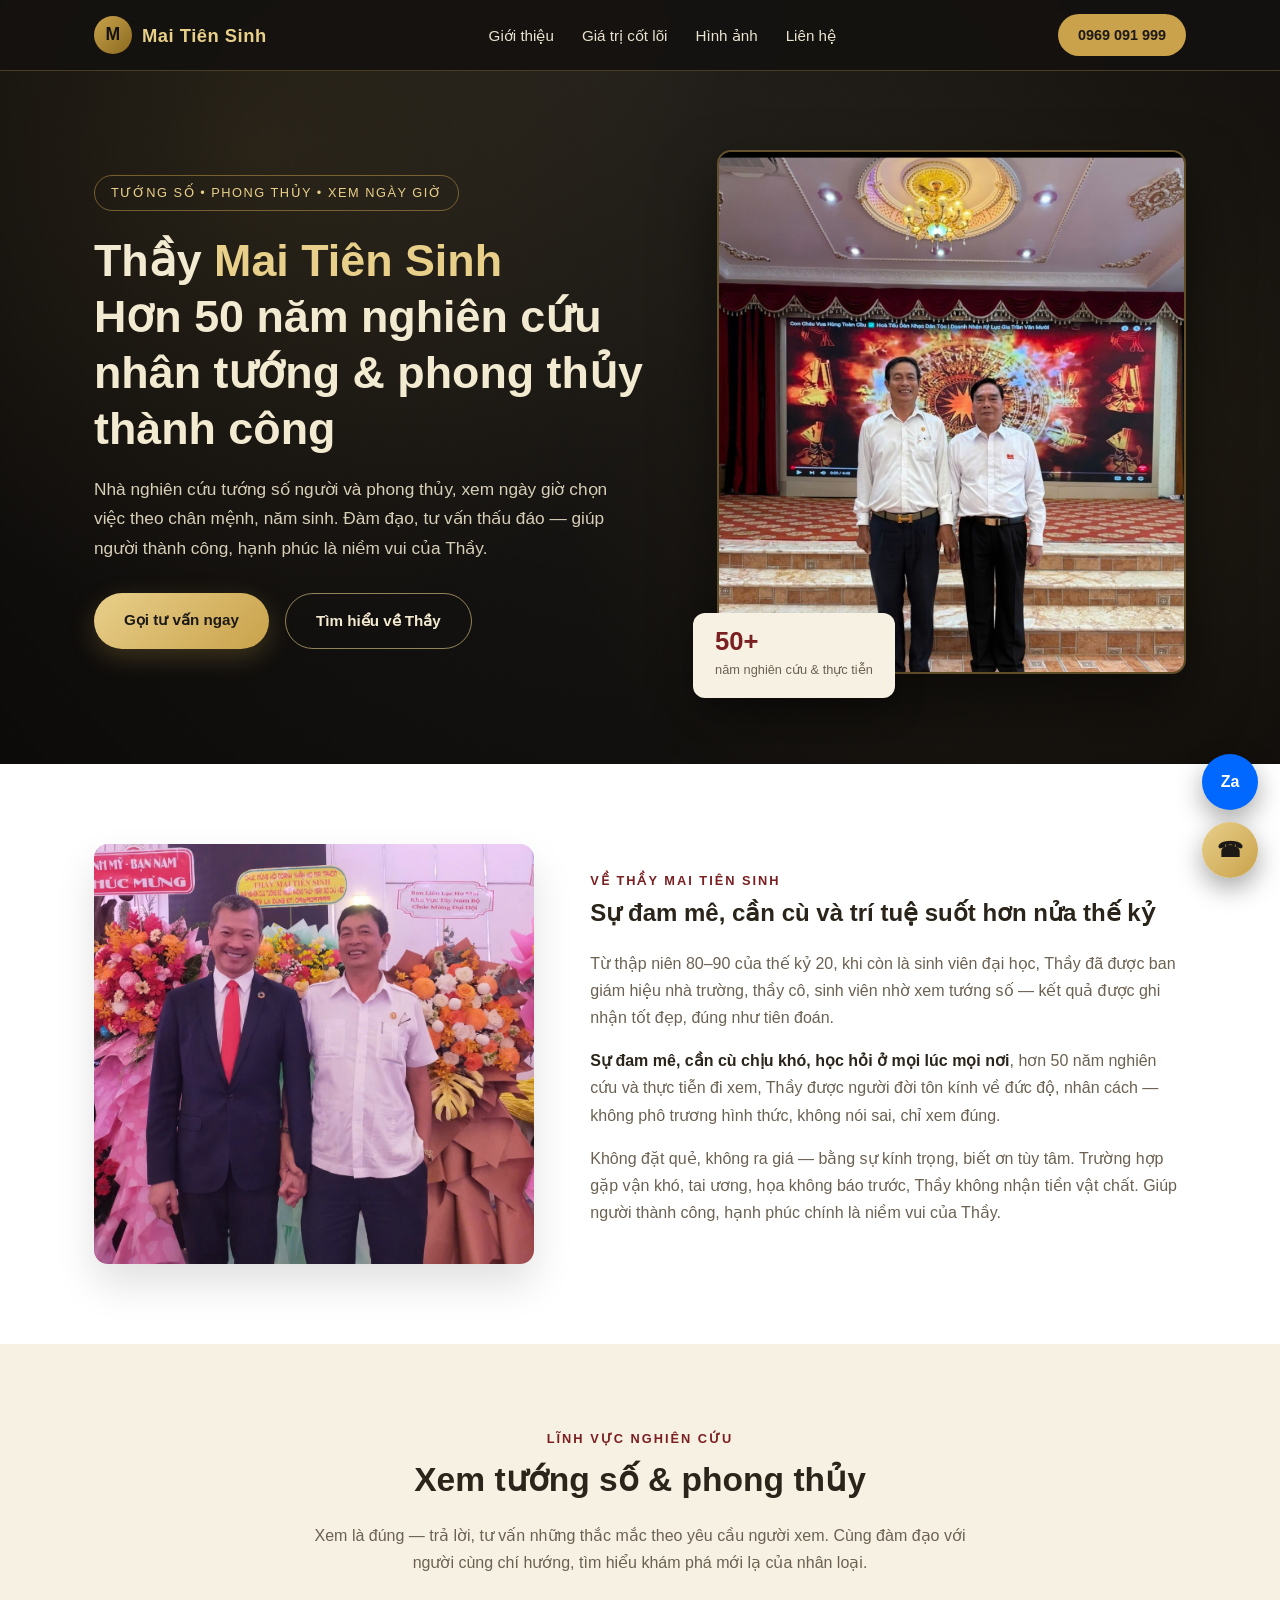
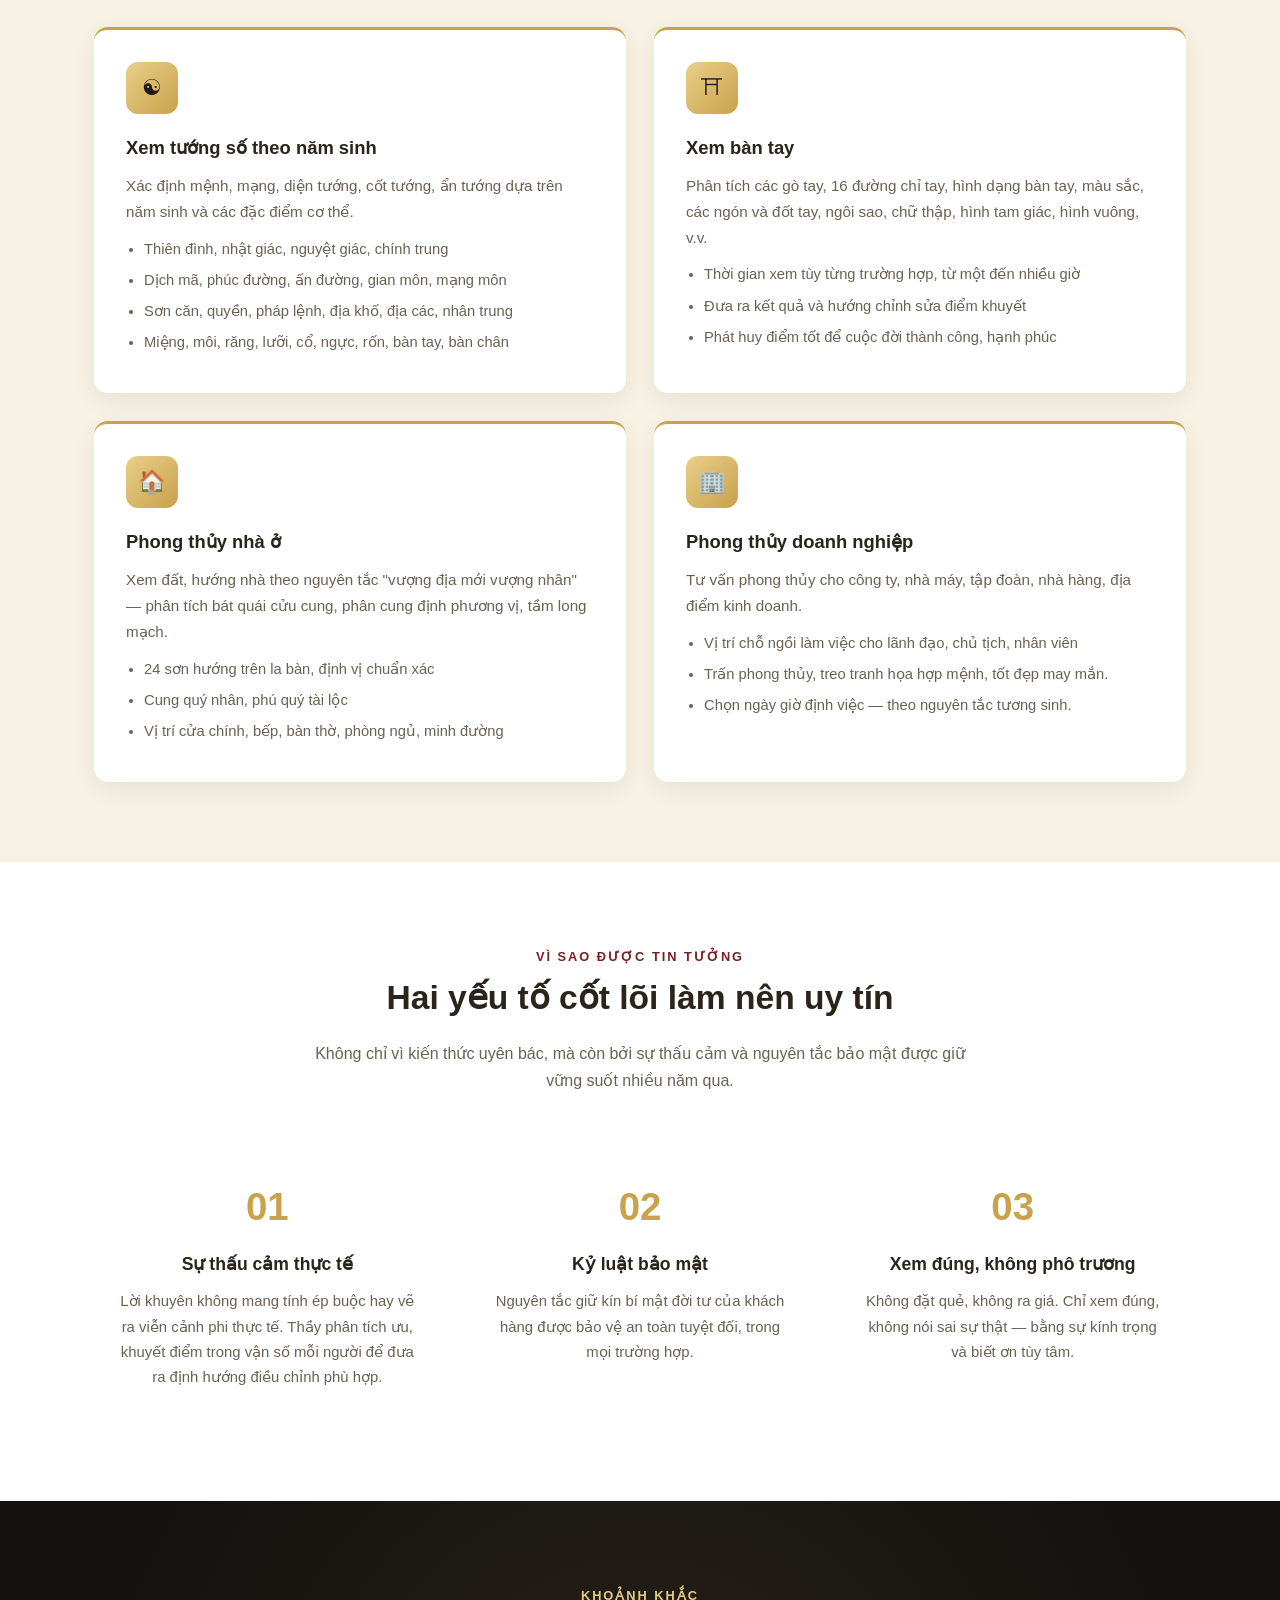
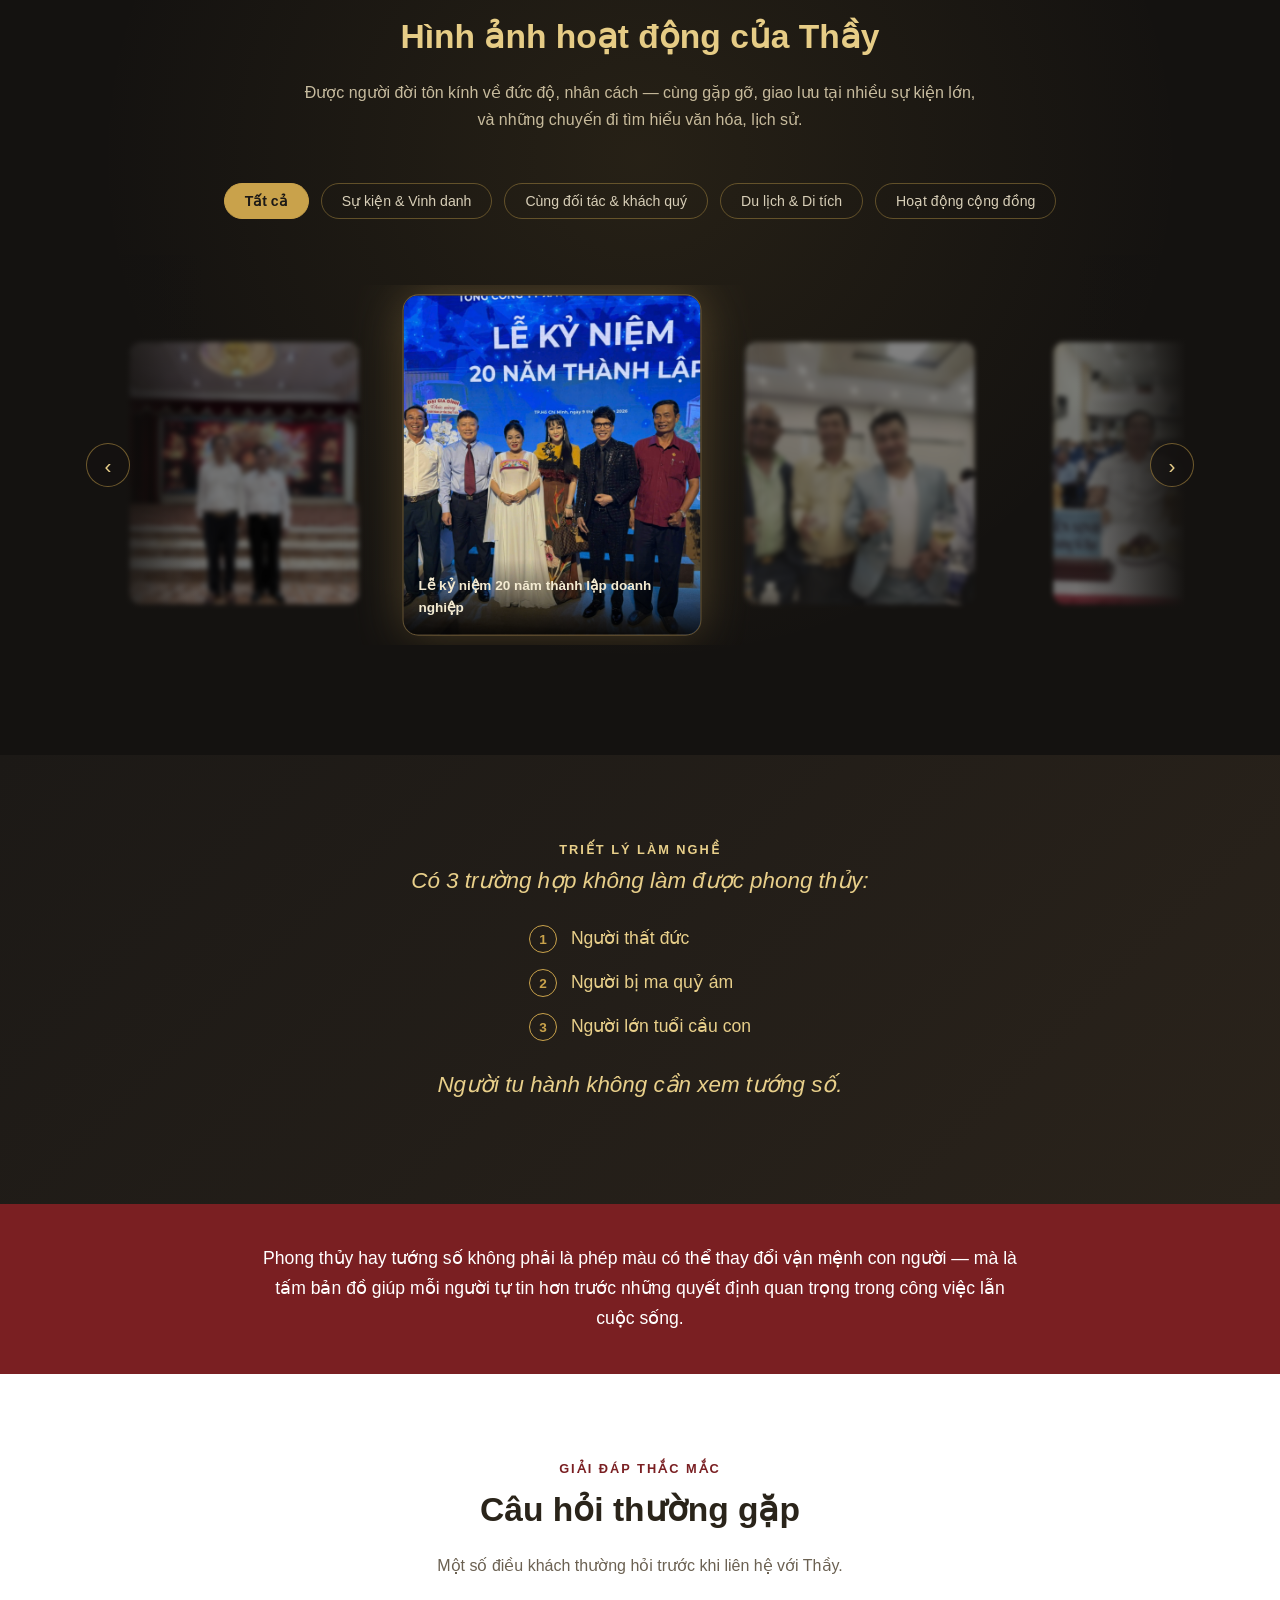
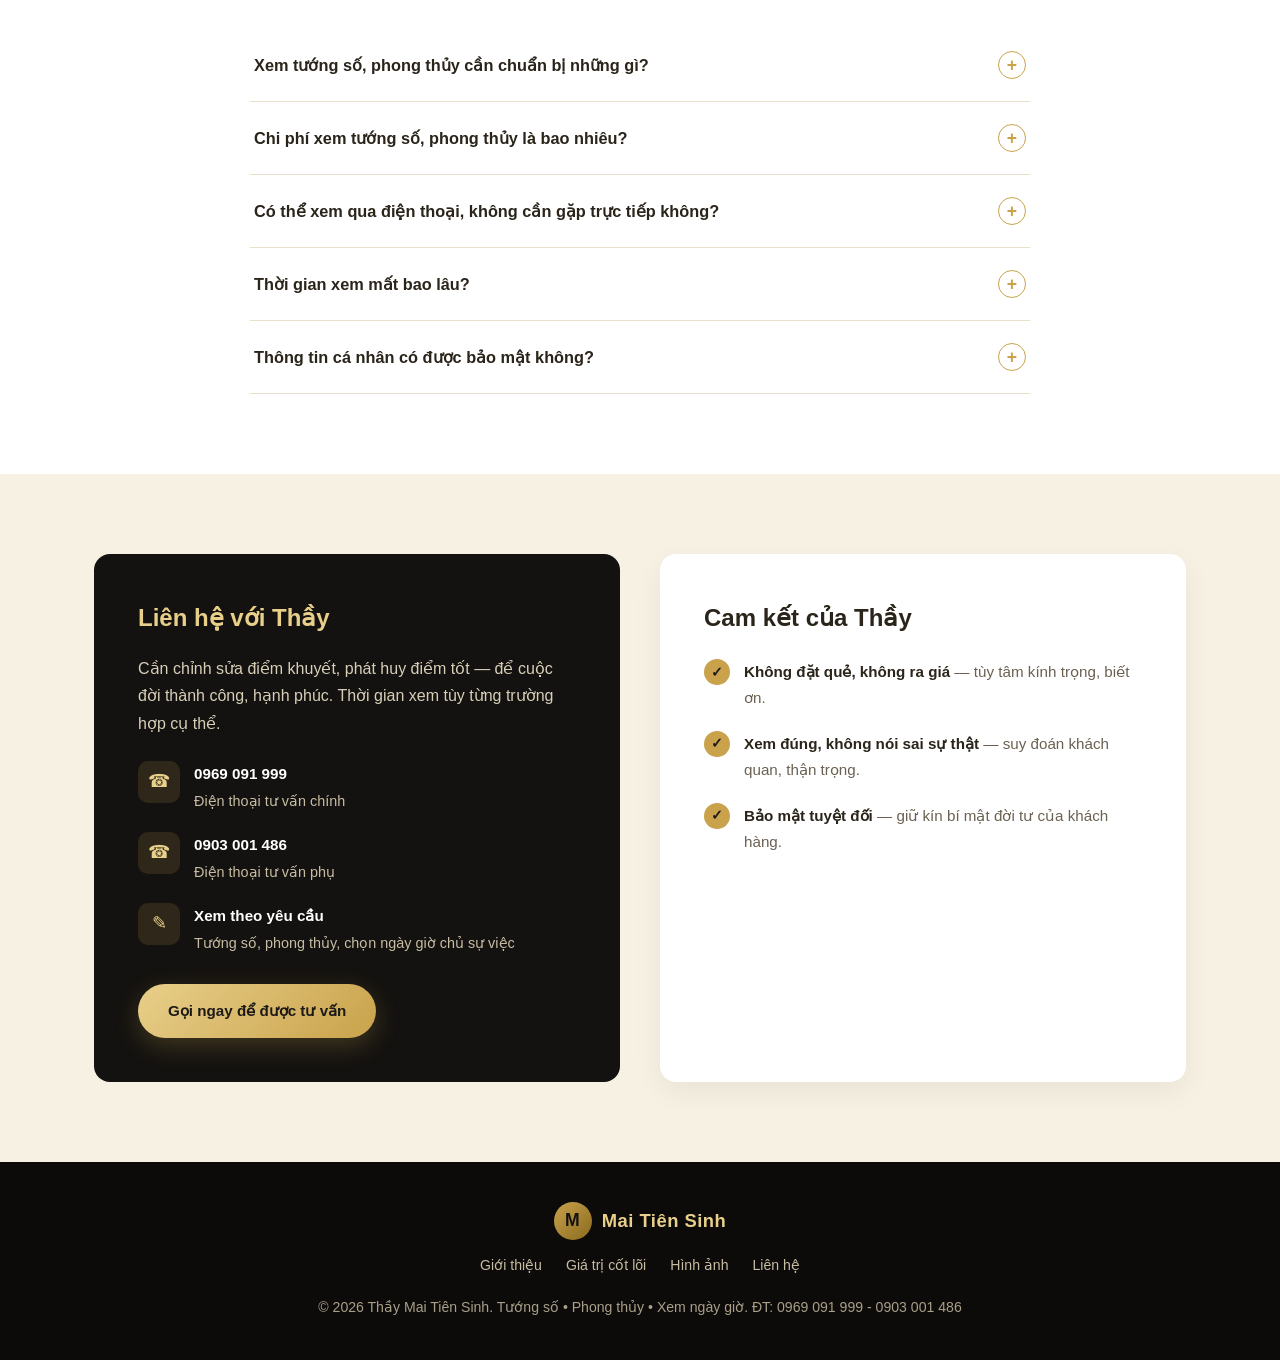
==== commit 586dec91: "xóa cụm từ Dịch vụ ở tiêu đề mục Co-Authored-By: Claude Sonnet 5 <noreply@anthropic.com>" ====
--- a/index.html
+++ b/index.html
@@ -68,7 +68,7 @@
   <div class="container">
     <div class="section-head">
       <span class="kicker">Lĩnh vực nghiên cứu</span>
-      <h2>Dịch vụ xem tướng số &amp; phong thủy</h2>
+      <h2>Xem tướng số &amp; phong thủy</h2>
       <p>Xem là đúng — trả lời, tư vấn những thắc mắc theo yêu cầu người xem. Cùng đàm đạo với người cùng chí hướng, tìm hiểu khám phá mới lạ của nhân loại.</p>
     </div>
     <div class="service-grid">
--- a/assets/css/style.css
+++ b/assets/css/style.css
@@ -231,12 +231,14 @@
   font-size:1.4rem;font-style:italic;max-width:820px;margin:0 auto 20px;line-height:1.7;color:var(--gold-light);
 }
 .philosophy-list{
-  display:inline-flex;flex-direction:column;align-items:flex-start;gap:10px;
-  margin:16px auto;font-style:normal;font-size:1.15rem;text-align:left;
-}
-.philosophy-list .pl-item{display:flex;align-items:baseline;gap:10px;}
+  display:inline-flex;flex-direction:column;align-items:flex-start;gap:14px;
+  margin:24px auto;font-style:normal;font-size:1.1rem;text-align:left;
+}
+.philosophy-list .pl-item{display:flex;align-items:center;gap:14px;}
 .philosophy-list .num{
-  color:var(--gold);font-weight:700;font-style:normal;
+  display:inline-flex;align-items:center;justify-content:center;flex-shrink:0;
+  width:28px;height:28px;border-radius:50%;border:1px solid var(--gold);
+  color:var(--gold);font-weight:700;font-style:normal;font-size:0.85rem;
 }
 .philosophy cite{display:block;color:#c7bda3;font-style:normal;font-size:0.95rem;}
 
